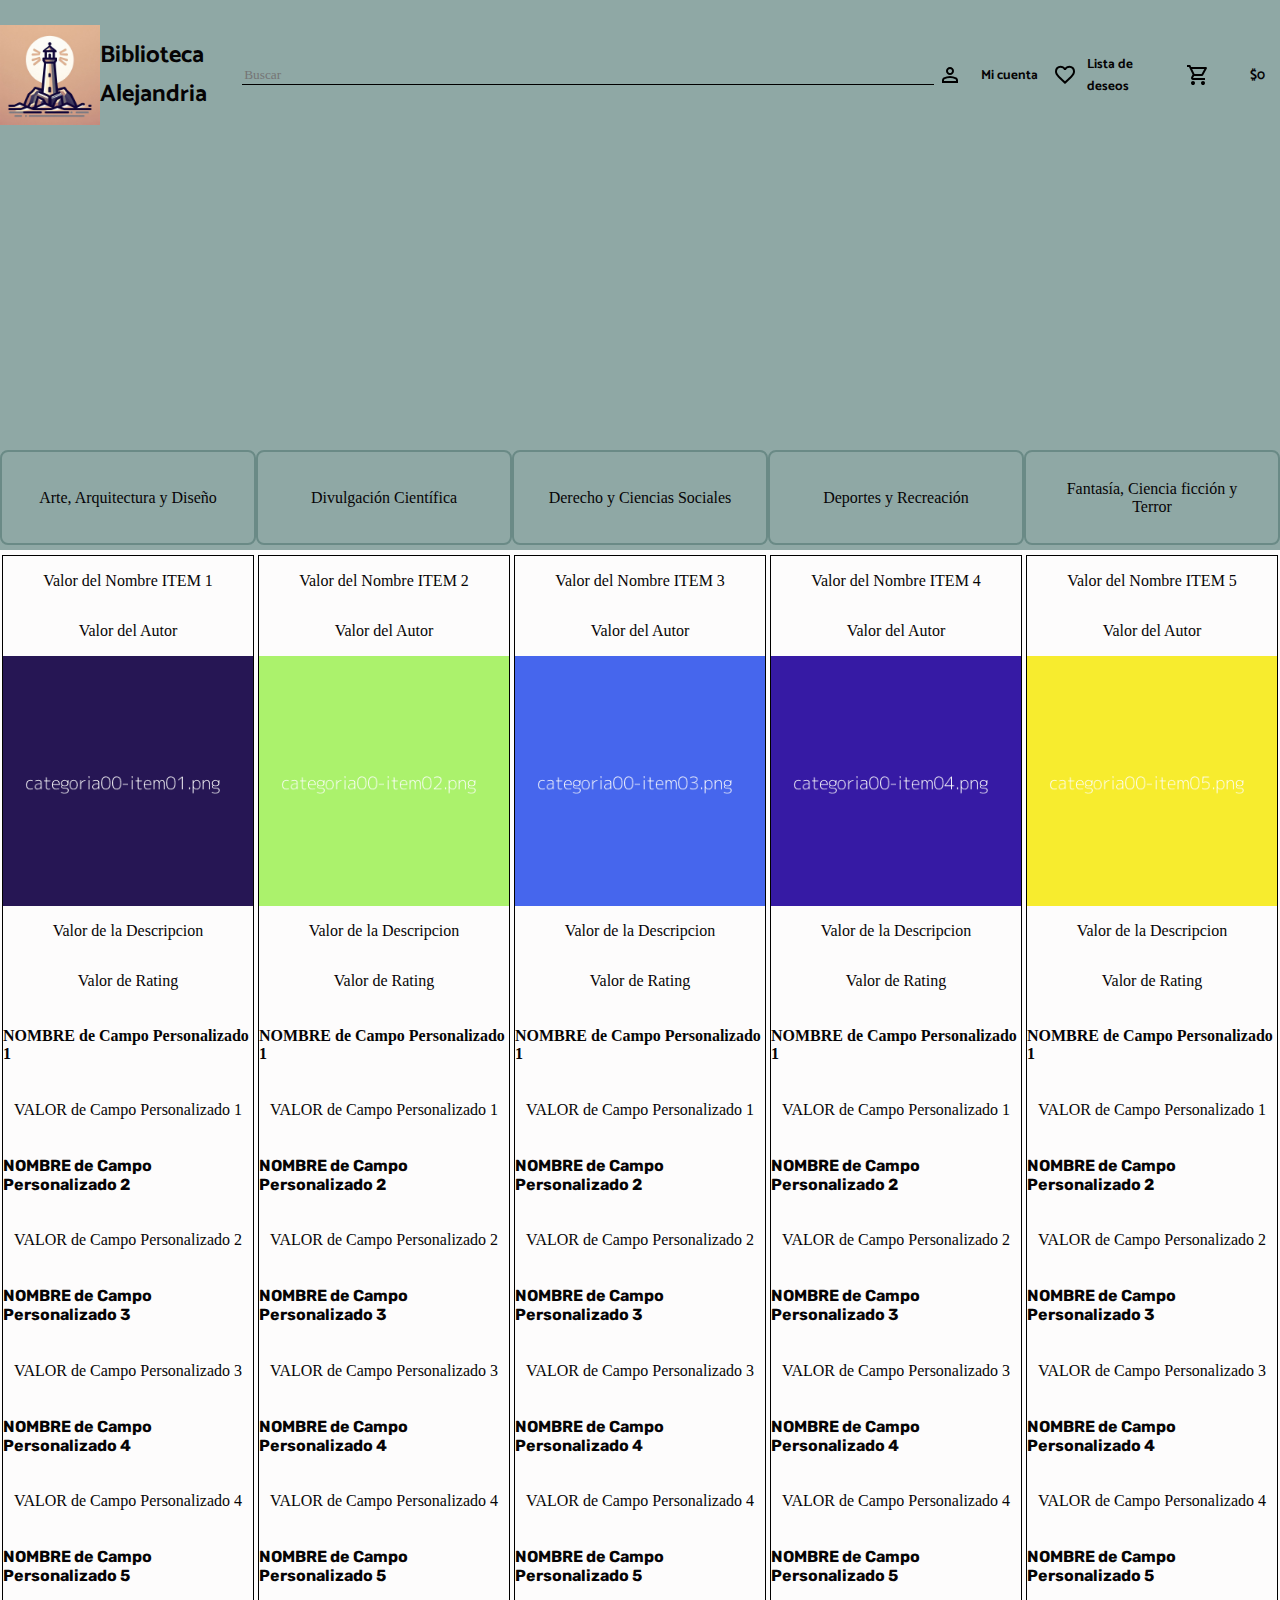
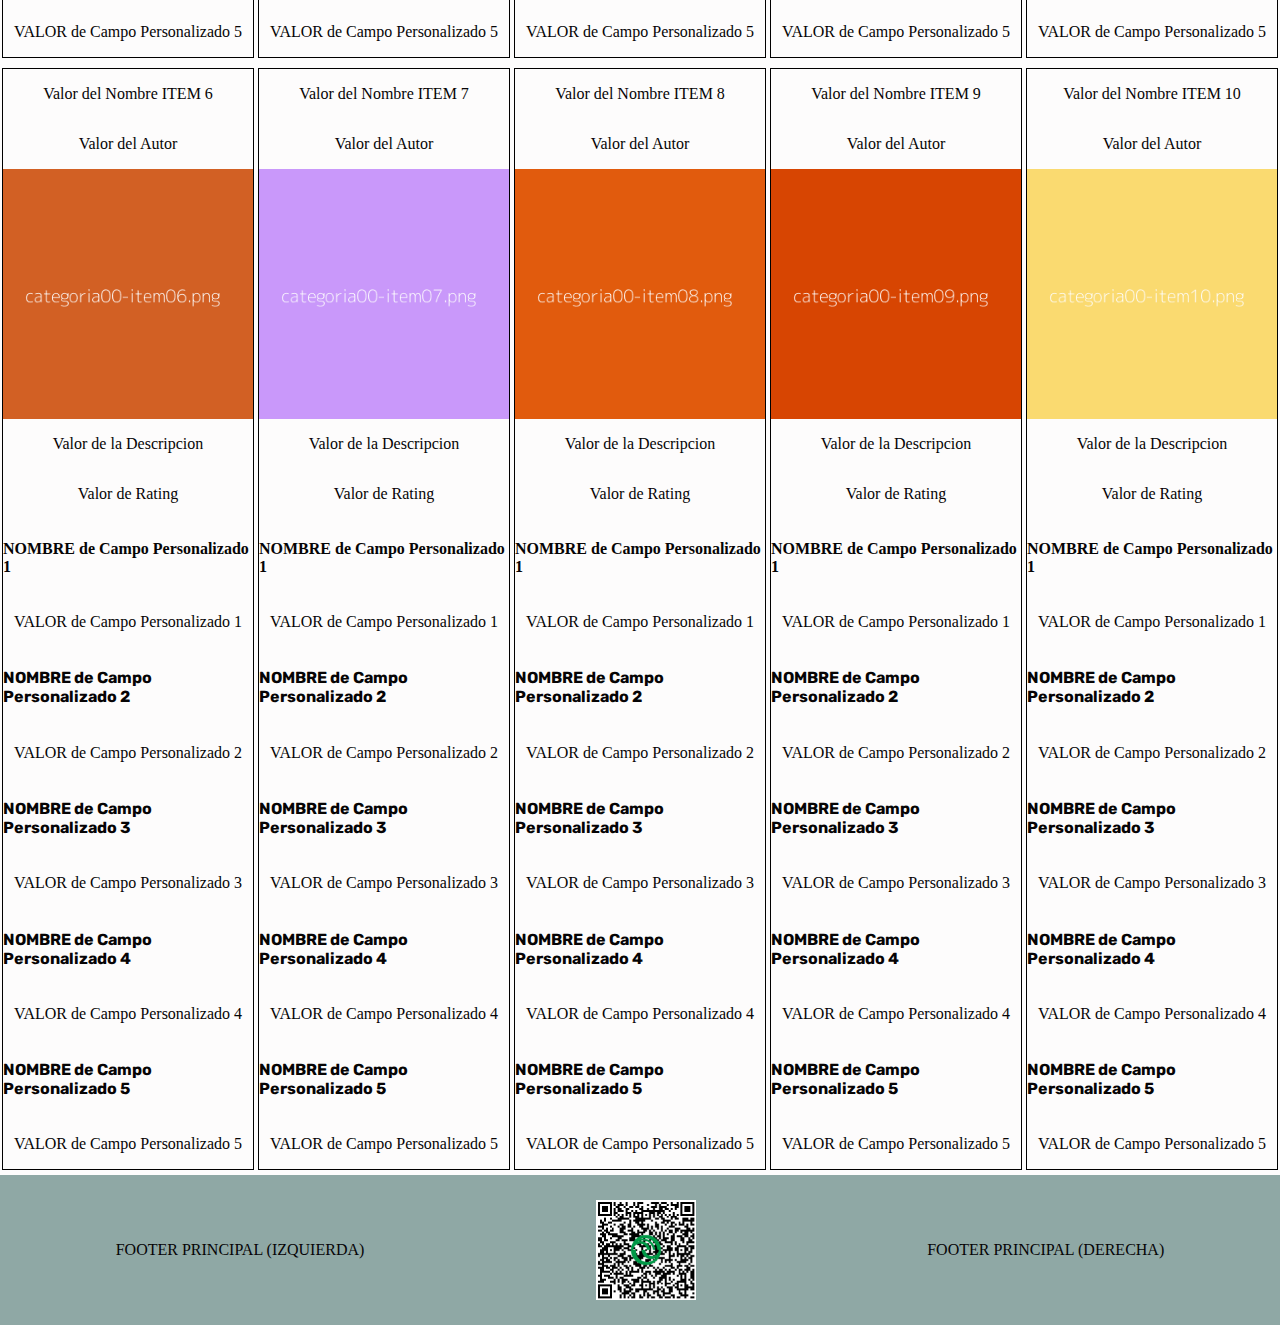
==== index.html @ 60c2e9f6 "Hacemos los cambios que piden las consignas en el index.html" ====
﻿<!DOCTYPE html>
<html lang="es">

<head>
   <meta charset="UTF-8">
   <meta name="viewport" content="width=device-width, initial-scale=1.0">

   <title>Biblioteca Alejandria</title>
   <link rel="icon" href="assets/img/logo.ico">

   <link rel="stylesheet" href="css/estilo-principal.css">
   <link rel="stylesheet" href="_core/css/temas_colores_fuentes.css">
   <link rel="stylesheet" href="css/estilo-comun.css">
</head>

<body>
   <header id="encabezado-principal">
      <div class="primera-linea">
         <section class="header-logo">
            <img src="./assets/img/imagen_logo_alejandria.jpg" alt="imgLogo" class="img-logo">
            <h2 class="h2-logo-header">Biblioteca Alejandria</h2>
         </section>
         <section class="header-buscador">
            <input type="search" name="buscar" placeholder="Buscar" class="buscador">
         </section>
         <section class="header-iconos">
            <div class="header-iconos">
               <img src="./assets/img/user.svg" alt="">
               <h5>Mi cuenta</h5>
            </div>
            <div class="header-iconos">
               <img src="./assets/img/fav.svg" alt="">
               <h5>Lista de deseos</h5>
            </div>
            <div class="header-iconos">
             <img src="./assets/img/carrito.svg" alt="">
               <h5>$0</h5>
            </div>
         </section>
      </div>

      <div class="div-carrusel">
      </div>

   </header>

   <main>
      <nav id="navegacion-categoria">
         <a href="#" id="tab-categoria-1" class="tab-categoria">Arte, Arquitectura y Diseño</a>
         <a href="#" id="tab-categoria-2" class="tab-categoria">Divulgación Científica</a>
         <a href="#" id="tab-categoria-3" class="tab-categoria">Derecho y Ciencias Sociales</a>
         <a href="#" id="tab-categoria-4" class="tab-categoria">Deportes y Recreación</a>
         <a href="#" id="tab-categoria-5" class="tab-categoria">Fantasía, Ciencia ficción y Terror</a>
      </nav>

      <section id="seccion-filtros">
      </section>

      <section id="seccion-categoria">
         <!-- <article style="display:none;" id="categoria00-item01" class="articulo-categoria"> -->
         <article id="categoria00-item01" class="articulo-categoria item01">
            <header class="header-articulo">
               <p class="item-valor-nombre">Valor del Nombre ITEM 1</p>
               <p class="item-valor-autor">Valor del Autor</p>
               <img class="item-valor-portada" src='assets/img/categoria00-item01.png' alt='Imagen de Portada'>
               <!-- <p class="item-valor-portada">Imagen de Portada</p> -->
               <p class="item-valor-descripcion">Valor de la Descripcion</p>
               <p class="item-valor-rating">Valor de Rating</p>
            </header>
            <div class="detalle-articulo">
               <h4 class="item-campo-personalizado_1">NOMBRE de Campo Personalizado 1</h4>
               <p class="item-valor-personalizado_1">VALOR de Campo Personalizado 1</p>
               <h4 class="item-campo-personalizado_2">NOMBRE de Campo Personalizado 2</h4>
               <p class="item-valor-personalizado_2">VALOR de Campo Personalizado 2</p>
               <h4 class="item-campo-personalizado_3">NOMBRE de Campo Personalizado 3</h4>
               <p class="item-valor-personalizado_3">VALOR de Campo Personalizado 3</p>
               <h4 class="item-campo-personalizado_4">NOMBRE de Campo Personalizado 4</h4>
               <p class="item-valor-personalizado_4">VALOR de Campo Personalizado 4</p>
               <h4 class="item-campo-personalizado_5">NOMBRE de Campo Personalizado 5</h4>
               <p class="item-valor-personalizado_5">VALOR de Campo Personalizado 5</p>
            </div>
         </article>

         <article id="categoria00-item02" class="articulo-categoria item02">
            <header class="header-articulo">
               <p class="item-valor-nombre">Valor del Nombre ITEM 2</p>
               <p class="item-valor-autor">Valor del Autor</p>
               <img class="item-valor-portada" src='assets/img/categoria00-item02.png' alt='Imagen de Portada'>
               <p class="item-valor-descripcion">Valor de la Descripcion</p>
               <p class="item-valor-rating">Valor de Rating</p>
            </header>
            <div class="detalle-articulo">
               <h4 class="item-campo-personalizado_1">NOMBRE de Campo Personalizado 1</h4>
               <p class="item-valor-personalizado_1">VALOR de Campo Personalizado 1</p>
               <h4 class="item-campo-personalizado_2">NOMBRE de Campo Personalizado 2</h4>
               <p class="item-valor-personalizado_2">VALOR de Campo Personalizado 2</p>
               <h4 class="item-campo-personalizado_3">NOMBRE de Campo Personalizado 3</h4>
               <p class="item-valor-personalizado_3">VALOR de Campo Personalizado 3</p>
               <h4 class="item-campo-personalizado_4">NOMBRE de Campo Personalizado 4</h4>
               <p class="item-valor-personalizado_4">VALOR de Campo Personalizado 4</p>
               <h4 class="item-campo-personalizado_5">NOMBRE de Campo Personalizado 5</h4>
               <p class="item-valor-personalizado_5">VALOR de Campo Personalizado 5</p>
            </div>
         </article>

         <article id="categoria00-item03" class="articulo-categoria item03">
            <header class="header-articulo">
               <p class="item-valor-nombre">Valor del Nombre ITEM 3</p>
               <p class="item-valor-autor">Valor del Autor</p>
               <img class="item-valor-portada" src='assets/img/categoria00-item03.png' alt='Imagen de Portada'>
               <p class="item-valor-descripcion">Valor de la Descripcion</p>
               <p class="item-valor-rating">Valor de Rating</p>
            </header>
            <div class="detalle-articulo">
               <h4 class="item-campo-personalizado_1">NOMBRE de Campo Personalizado 1</h4>
               <p class="item-valor-personalizado_1">VALOR de Campo Personalizado 1</p>
               <h4 class="item-campo-personalizado_2">NOMBRE de Campo Personalizado 2</h4>
               <p class="item-valor-personalizado_2">VALOR de Campo Personalizado 2</p>
               <h4 class="item-campo-personalizado_3">NOMBRE de Campo Personalizado 3</h4>
               <p class="item-valor-personalizado_3">VALOR de Campo Personalizado 3</p>
               <h4 class="item-campo-personalizado_4">NOMBRE de Campo Personalizado 4</h4>
               <p class="item-valor-personalizado_4">VALOR de Campo Personalizado 4</p>
               <h4 class="item-campo-personalizado_5">NOMBRE de Campo Personalizado 5</h4>
               <p class="item-valor-personalizado_5">VALOR de Campo Personalizado 5</p>
            </div>
         </article>

         <article id="categoria00-item04" class="articulo-categoria item04">
            <header class="header-articulo">
               <p class="item-valor-nombre">Valor del Nombre ITEM 4</p>
               <p class="item-valor-autor">Valor del Autor</p>
               <img class="item-valor-portada" src='assets/img/categoria00-item04.png' alt='Imagen de Portada'>
               <p class="item-valor-descripcion">Valor de la Descripcion</p>
               <p class="item-valor-rating">Valor de Rating</p>
            </header>
            <div class="detalle-articulo">
               <h4 class="item-campo-personalizado_1">NOMBRE de Campo Personalizado 1</h4>
               <p class="item-valor-personalizado_1">VALOR de Campo Personalizado 1</p>
               <h4 class="item-campo-personalizado_2">NOMBRE de Campo Personalizado 2</h4>
               <p class="item-valor-personalizado_2">VALOR de Campo Personalizado 2</p>
               <h4 class="item-campo-personalizado_3">NOMBRE de Campo Personalizado 3</h4>
               <p class="item-valor-personalizado_3">VALOR de Campo Personalizado 3</p>
               <h4 class="item-campo-personalizado_4">NOMBRE de Campo Personalizado 4</h4>
               <p class="item-valor-personalizado_4">VALOR de Campo Personalizado 4</p>
               <h4 class="item-campo-personalizado_5">NOMBRE de Campo Personalizado 5</h4>
               <p class="item-valor-personalizado_5">VALOR de Campo Personalizado 5</p>
            </div>
         </article>

         <article id="categoria00-item05" class="articulo-categoria item05">
            <header class="header-articulo">
               <p class="item-valor-nombre">Valor del Nombre ITEM 5</p>
               <p class="item-valor-autor">Valor del Autor</p>
               <img class="item-valor-portada" src='assets/img/categoria00-item05.png' alt='Imagen de Portada'>
               <p class="item-valor-descripcion">Valor de la Descripcion</p>
               <p class="item-valor-rating">Valor de Rating</p>
            </header>
            <div class="detalle-articulo">
               <h4 class="item-campo-personalizado_1">NOMBRE de Campo Personalizado 1</h4>
               <p class="item-valor-personalizado_1">VALOR de Campo Personalizado 1</p>
               <h4 class="item-campo-personalizado_2">NOMBRE de Campo Personalizado 2</h4>
               <p class="item-valor-personalizado_2">VALOR de Campo Personalizado 2</p>
               <h4 class="item-campo-personalizado_3">NOMBRE de Campo Personalizado 3</h4>
               <p class="item-valor-personalizado_3">VALOR de Campo Personalizado 3</p>
               <h4 class="item-campo-personalizado_4">NOMBRE de Campo Personalizado 4</h4>
               <p class="item-valor-personalizado_4">VALOR de Campo Personalizado 4</p>
               <h4 class="item-campo-personalizado_5">NOMBRE de Campo Personalizado 5</h4>
               <p class="item-valor-personalizado_5">VALOR de Campo Personalizado 5</p>
            </div>
         </article>

         <article id="categoria00-item06" class="articulo-categoria item06">
            <header class="header-articulo">
               <p class="item-valor-nombre">Valor del Nombre ITEM 6</p>
               <p class="item-valor-autor">Valor del Autor</p>
               <img class="item-valor-portada" src='assets/img/categoria00-item06.png' alt='Imagen de Portada'>
               <p class="item-valor-descripcion">Valor de la Descripcion</p>
               <p class="item-valor-rating">Valor de Rating</p>
            </header>
            <div class="detalle-articulo">
               <h4 class="item-campo-personalizado_1">NOMBRE de Campo Personalizado 1</h4>
               <p class="item-valor-personalizado_1">VALOR de Campo Personalizado 1</p>
               <h4 class="item-campo-personalizado_2">NOMBRE de Campo Personalizado 2</h4>
               <p class="item-valor-personalizado_2">VALOR de Campo Personalizado 2</p>
               <h4 class="item-campo-personalizado_3">NOMBRE de Campo Personalizado 3</h4>
               <p class="item-valor-personalizado_3">VALOR de Campo Personalizado 3</p>
               <h4 class="item-campo-personalizado_4">NOMBRE de Campo Personalizado 4</h4>
               <p class="item-valor-personalizado_4">VALOR de Campo Personalizado 4</p>
               <h4 class="item-campo-personalizado_5">NOMBRE de Campo Personalizado 5</h4>
               <p class="item-valor-personalizado_5">VALOR de Campo Personalizado 5</p>
            </div>
         </article>

         <article id="categoria00-item07" class="articulo-categoria item07">
            <header class="header-articulo">
               <p class="item-valor-nombre">Valor del Nombre ITEM 7</p>
               <p class="item-valor-autor">Valor del Autor</p>
               <img class="item-valor-portada" src='assets/img/categoria00-item07.png' alt='Imagen de Portada'>
               <p class="item-valor-descripcion">Valor de la Descripcion</p>
               <p class="item-valor-rating">Valor de Rating</p>
            </header>
            <div class="detalle-articulo">
               <h4 class="item-campo-personalizado_1">NOMBRE de Campo Personalizado 1</h4>
               <p class="item-valor-personalizado_1">VALOR de Campo Personalizado 1</p>
               <h4 class="item-campo-personalizado_2">NOMBRE de Campo Personalizado 2</h4>
               <p class="item-valor-personalizado_2">VALOR de Campo Personalizado 2</p>
               <h4 class="item-campo-personalizado_3">NOMBRE de Campo Personalizado 3</h4>
               <p class="item-valor-personalizado_3">VALOR de Campo Personalizado 3</p>
               <h4 class="item-campo-personalizado_4">NOMBRE de Campo Personalizado 4</h4>
               <p class="item-valor-personalizado_4">VALOR de Campo Personalizado 4</p>
               <h4 class="item-campo-personalizado_5">NOMBRE de Campo Personalizado 5</h4>
               <p class="item-valor-personalizado_5">VALOR de Campo Personalizado 5</p>
            </div>
         </article>

         <article id="categoria00-item08" class="articulo-categoria item08">
            <header class="header-articulo">
               <p class="item-valor-nombre">Valor del Nombre ITEM 8</p>
               <p class="item-valor-autor">Valor del Autor</p>
               <img class="item-valor-portada" src='assets/img/categoria00-item08.png' alt='Imagen de Portada'>
               <p class="item-valor-descripcion">Valor de la Descripcion</p>
               <p class="item-valor-rating">Valor de Rating</p>
            </header>
            <div class="detalle-articulo">
               <h4 class="item-campo-personalizado_1">NOMBRE de Campo Personalizado 1</h4>
               <p class="item-valor-personalizado_1">VALOR de Campo Personalizado 1</p>
               <h4 class="item-campo-personalizado_2">NOMBRE de Campo Personalizado 2</h4>
               <p class="item-valor-personalizado_2">VALOR de Campo Personalizado 2</p>
               <h4 class="item-campo-personalizado_3">NOMBRE de Campo Personalizado 3</h4>
               <p class="item-valor-personalizado_3">VALOR de Campo Personalizado 3</p>
               <h4 class="item-campo-personalizado_4">NOMBRE de Campo Personalizado 4</h4>
               <p class="item-valor-personalizado_4">VALOR de Campo Personalizado 4</p>
               <h4 class="item-campo-personalizado_5">NOMBRE de Campo Personalizado 5</h4>
               <p class="item-valor-personalizado_5">VALOR de Campo Personalizado 5</p>
            </div>
         </article>

         <article id="categoria00-item09" class="articulo-categoria item09">
            <header class="header-articulo">
               <p class="item-valor-nombre">Valor del Nombre ITEM 9</p>
               <p class="item-valor-autor">Valor del Autor</p>
               <img class="item-valor-portada" src='assets/img/categoria00-item09.png' alt='Imagen de Portada'>
               <p class="item-valor-descripcion">Valor de la Descripcion</p>
               <p class="item-valor-rating">Valor de Rating</p>
            </header>
            <div class="detalle-articulo">
               <h4 class="item-campo-personalizado_1">NOMBRE de Campo Personalizado 1</h4>
               <p class="item-valor-personalizado_1">VALOR de Campo Personalizado 1</p>
               <h4 class="item-campo-personalizado_2">NOMBRE de Campo Personalizado 2</h4>
               <p class="item-valor-personalizado_2">VALOR de Campo Personalizado 2</p>
               <h4 class="item-campo-personalizado_3">NOMBRE de Campo Personalizado 3</h4>
               <p class="item-valor-personalizado_3">VALOR de Campo Personalizado 3</p>
               <h4 class="item-campo-personalizado_4">NOMBRE de Campo Personalizado 4</h4>
               <p class="item-valor-personalizado_4">VALOR de Campo Personalizado 4</p>
               <h4 class="item-campo-personalizado_5">NOMBRE de Campo Personalizado 5</h4>
               <p class="item-valor-personalizado_5">VALOR de Campo Personalizado 5</p>
            </div>
         </article>

         <article id="categoria00-item10" class="articulo-categoria item10">
            <header class="header-articulo">
               <p class="item-valor-nombre">Valor del Nombre ITEM 10</p>
               <p class="item-valor-autor">Valor del Autor</p>
               <img class="item-valor-portada" src='assets/img/categoria00-item10.png' alt='Imagen de Portada'>
               <p class="item-valor-descripcion">Valor de la Descripcion</p>
               <p class="item-valor-rating">Valor de Rating</p>
            </header>
            <div class="detalle-articulo">
               <h4 class="item-campo-personalizado_1">NOMBRE de Campo Personalizado 1</h4>
               <p class="item-valor-personalizado_1">VALOR de Campo Personalizado 1</p>
               <h4 class="item-campo-personalizado_2">NOMBRE de Campo Personalizado 2</h4>
               <p class="item-valor-personalizado_2">VALOR de Campo Personalizado 2</p>
               <h4 class="item-campo-personalizado_3">NOMBRE de Campo Personalizado 3</h4>
               <p class="item-valor-personalizado_3">VALOR de Campo Personalizado 3</p>
               <h4 class="item-campo-personalizado_4">NOMBRE de Campo Personalizado 4</h4>
               <p class="item-valor-personalizado_4">VALOR de Campo Personalizado 4</p>
               <h4 class="item-campo-personalizado_5">NOMBRE de Campo Personalizado 5</h4>
               <p class="item-valor-personalizado_5">VALOR de Campo Personalizado 5</p>
            </div>
         </article>
      </section>
   </main>

   <footer id="footer-principal">
      <div id="footer-principal-izquierda">FOOTER PRINCIPAL (IZQUIERDA)</div>
      <div id="footer-principal-centro"><img id="qr-code" src="assets/img/qr.png" /></div>
      <div id="footer-principal-derecha">FOOTER PRINCIPAL (DERECHA)</section>
   </footer>

   <!-- NO MODIFICAR: realiza la carga de datos -->
   <script type="module" src="_core/js/cargar_datos.js"></script>
</body>

</html>
---- css/estilo-principal.css ----
﻿@import url("_core/css/temas_colores_fuentes.css");

@font-face {
   /* Fuente para titulos y contenido de importancia dentro de la web */
   font-family: 'catamaran';
   src: url('https://fonts.googleapis.com/css2?family=Catamaran');
}

@font-face {
   /* Fuente para los textos */
   font-family: 'cormorantInfant';
   src: url('https://fonts.googleapis.com/css2?family=Cormorant=Infant');
}

@font-face {
   /* Fuente para los titulos principales */
   font-family: 'rubik';
   src: url('https://fonts.googleapis.com/css2?family=Rubik');
}

body {
   margin: 0px;
}

#seccion-categoria {
   min-height: 720px;
   background-color: var(--light-color-fondo);
   /*background-color: var(--dark-color-fondo);*/
   color: var(--light-color-texto);
   /*color: var(--dark-color-texto);*/
   font-family: 'cormorantInfant';
   width: 100%;
   display: flex;
   flex-direction: row;
   align-content: center;
   justify-content: space-around;
   flex-wrap: wrap;
}

/* Estilos del contenedor de cada libro */

.articulo-categoria {
   flex-basis: calc(19%);
   border: solid 1px black;
   margin-top: 5px;
   margin-bottom: 5px;
}

.header-articulo {
   display: flex;
   flex-direction: column;
   align-items: center;
   text-align: center;
}

.detalle-articulo {
   display: flex;
   flex-direction: column;
   align-items: center;
}

.item-valor-nombre {
   font-family: "catamaran";
}

.item-valor-autor {
   font-family: "rubik";
}

.item-valor-portada {
   font-family: "rubik";
}

.item-valor-descripcion {
   font-family: "cormorantInfant";
}

.item-valor-rating {
   font-family: "cormorantInfant";
}

.item-campo-personalizado_1 {
   font-family: "cormorantInfant";
}

.item-valor-personalizado_1 {
   font-family: "cormorantInfant";
}

.item-campo-personalizado_2 {
   font-family: "rubik";
}

.item-valor-personalizado_2 {
   font-family: "cormorantInfant";
}

.item-campo-personalizado_3 {
   font-family: "rubik";
}

.item-valor-personalizado_3 {
   font-family: "cormorantInfant";
}

.item-campo-personalizado_4 {
   font-family: "rubik";
}

.item-valor-personalizado_4 {
   font-family: "cormorantInfant";
}

.item-campo-personalizado_5 {
   font-family: "rubik";
}

.item-valor-personalizado_5 {
   font-family: "cormorantInfant";
}

/* Estilos de las imagenes de la web */

.item-valor-portada {
   width: 250px;
}

#qr-code {
   width: 100px;
   height: 100px;
}
---- _core/css/temas_colores_fuentes.css ----
﻿/* URL Paleta de colores LIGHT: https://www.coloreasily.com/?colors=060405-fdfcfc-6a8a86-f4f1f1-8fa8a5 */
/* URL Paleta de colores DARK: https://www.coloreasily.com/?colors=fcfcfd-1c1c21-c2c8cc-322e38-9ea8ae */
@import url('https://fonts.googleapis.com/css2?family=Catamaran');
@import url('https://fonts.googleapis.com/css2?family=Cormorant+Infant');
@import url('https://fonts.googleapis.com/css2?family=Rubik');

:root {
   --light-color-texto:  #060405  ;
   --light-color-fondo:  #fdfcfc  ;
   --light-color-acento-1:  #6a8a86 ;
   --light-color-acento-2:  #f4f1f1 ;
   --light-color-acento-3:  #8fa8a5 ;
   --dark-color-texto:  #fcfcfd  ;
   --dark-color-fondo:  #1c1c21 ;
   --dark-color-acento-1:  #c2c8cc ;
   --dark-color-acento-2:  #322e38 ;
   --dark-color-acento-3:  #9ea8ae ;
}

.light-theme {
   color:  #060405  ;
   background-color:  #fdfcfc  ;
}

.dark-theme {
   color:  #fcfcfd  ;
   background-color:  #1c1c21 ;
}
---- css/estilo-comun.css ----
#encabezado-principal {
    background-color: var(--light-color-acento-3);
    /*background-color: var(--dark-color-acento-2);*/

    color: var(--light-color-texto);
    /*color: var(--dark-color-texto);*/
    font-family: 'catamaran';
}

#footer-principal {
    background-color: var(--light-color-acento-3);
    /*background-color: var(--dark-color-acento-2);*/

    color: var(--light-color-texto);
    /*color: var(--dark-color-texto);*/
    font-family: 'catamaran';
    display: flex;
    justify-content: space-around;
    height: 150px;
}

#footer-principal-izquierda {
    display: flex;
    align-items: center;
    justify-content: center;
}

#footer-principal-centro {
    display: flex;
    align-items: center;
    justify-content: center;

}#footer-principal-derecha {
    display: flex;
    align-items: center;
    justify-content: center;
}

#navegacion-categoria {
    background-color: var(--light-color-acento-3);
    /* background-color: var(--dark-color-acento-2); */
    color: var(--light-color-texto);
    /* color: var(--dark-color-texto); */
    font-family: 'rubik';
    display: flex;
    justify-content: flex-start;
    height: 100px;
}

.tab-categoria {
    text-decoration: none;
    color: var(--light-color-texto);
    /* color: var(--dark-color-texto); */
    display: flex;
    align-items: center;
    justify-content: center;
    font-family: 'rubik';
    width: 100%;
    text-align: center;
    padding: 10px 20px;
    border: 2px solid var(--light-color-acento-1);
    border-radius: 8px;
    cursor: pointer;
    transition: all 0.3s ease;
    margin-bottom: 5px;
}

.tab-categoria:hover {
    background-color: var(--light-color-acento-1);
    border-color: var(--light-color-acento-3);
    color: var(--light-color-texto);
}

.tab-categoria:active {
    background-color: var(--light-color-acento-1);
    border-color: var(--light-color-acento-3);
}


.primera-linea {
    display: flex;
    justify-content: space-around;
    height: 150px;
}

.header-logo {
    width: 35%;
    display: flex;
    justify-content: space-around;
    align-items: center;
}

.img-logo {
    height: 100px;
}

.h2-logo-header {
    display: flex;
    justify-content: space-around;
    align-items: center;
}

.header-buscador {
    width: 100%;
    display: flex;
    justify-content: space-around;
    align-items: center;
}

.buscador {
    background-color: var(--light-color-acento-3);
    /*background-color: var(--dark-color-acento-2);*/
    color: var(--light-color-texto);
    /*color: var(--dark-color-texto);*/
    font-family: 'catamaran';
    border: none;
    border-bottom: solid 1px black;
    width: 100%;
}

.buscador:focus {
    outline: none;
}

.header-iconos {
    width: 50%;
    display: flex;
    justify-content: space-around;
    align-items: center;
    gap: 10px;
}

.div-carrusel {
    display: flex;
    justify-content: center;
    align-items: center;
    height: 300px;
}
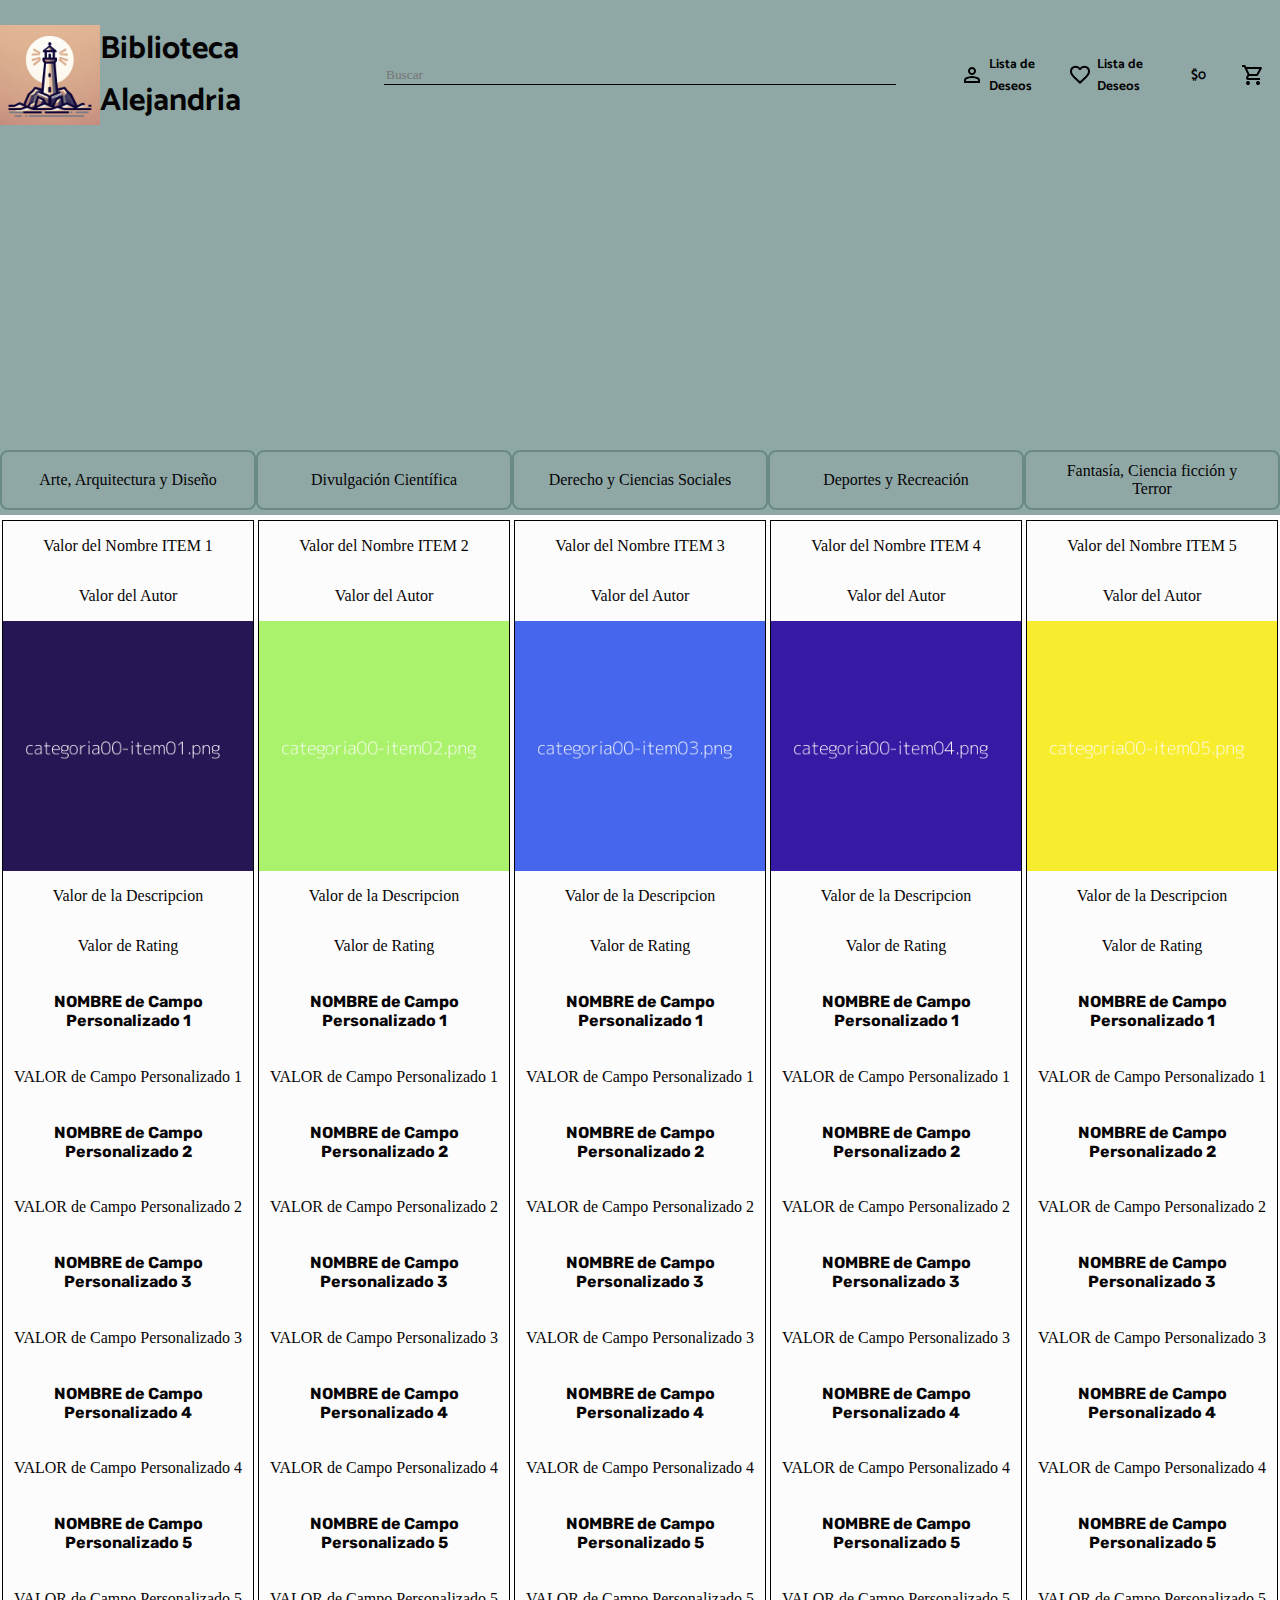
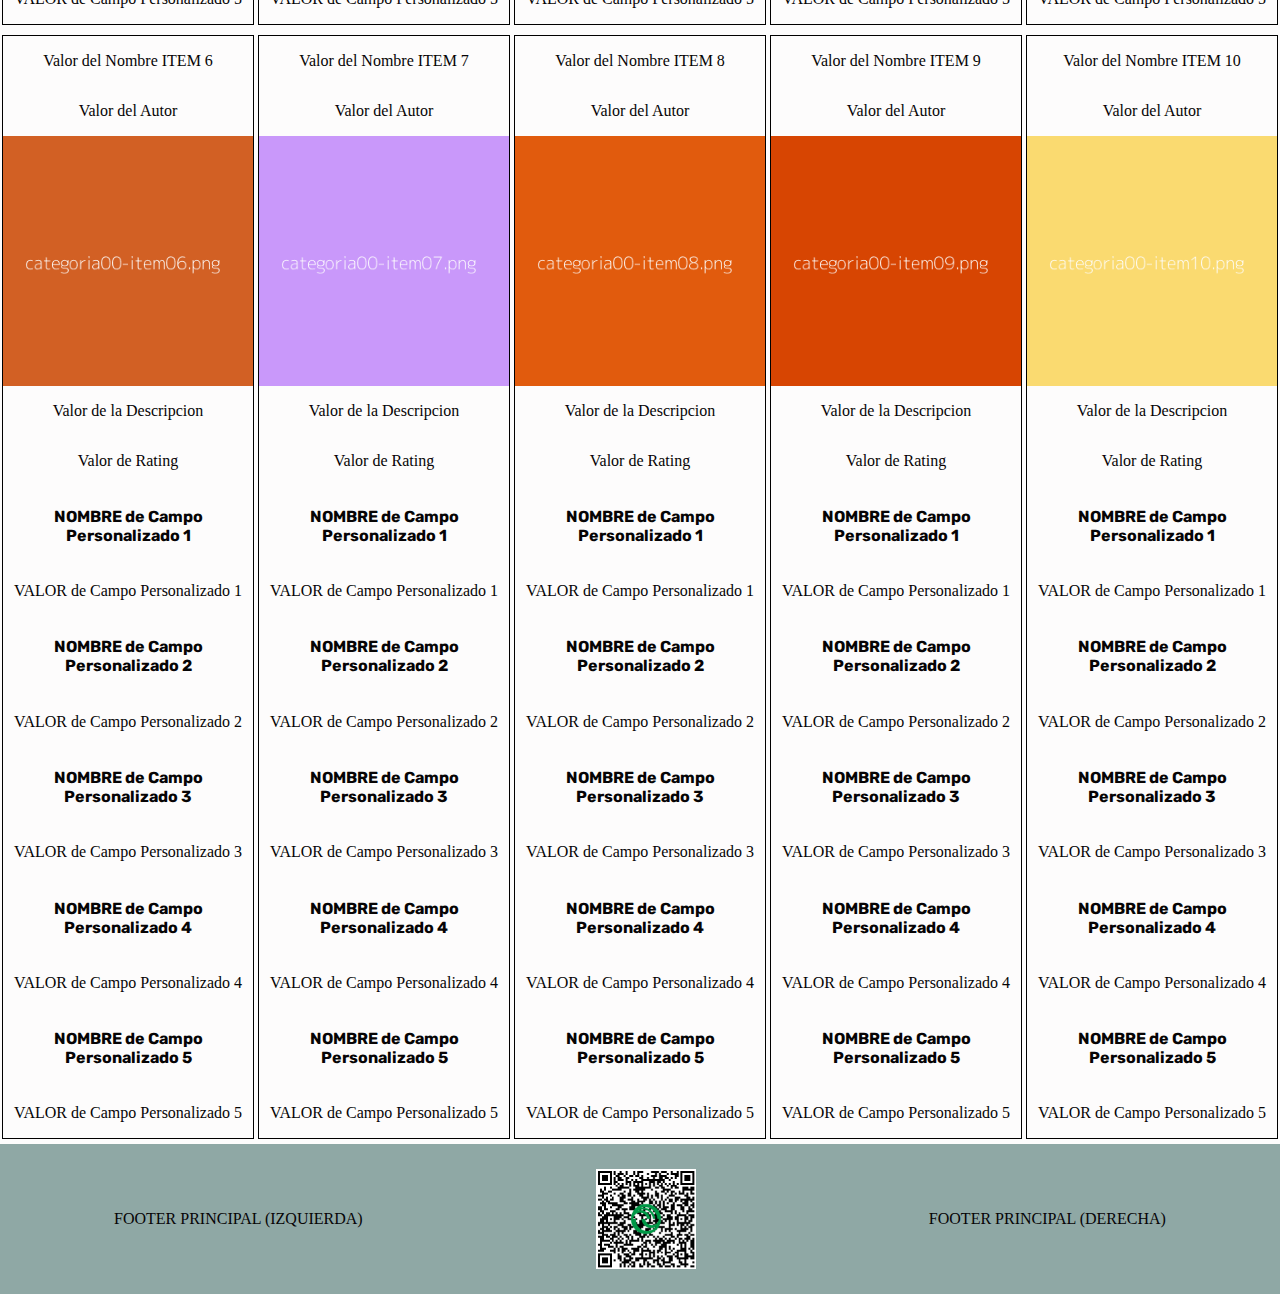
==== commit 798f41af: "Merge pull request #1 from Carla-Stramandinoli/RamaDeNico" ====
--- a/index.html
+++ b/index.html
@@ -6,7 +6,7 @@
    <meta name="viewport" content="width=device-width, initial-scale=1.0">
 
    <title>Biblioteca Alejandria</title>
-   <link rel="icon" href="assets/img/logo.ico">
+   <link rel = "icon"  href="assets/img/logo.ico" >
 
    <link rel="stylesheet" href="css/estilo-principal.css">
    <link rel="stylesheet" href="_core/css/temas_colores_fuentes.css">
@@ -15,37 +15,39 @@
 
 <body>
    <header id="encabezado-principal">
-      <div class="primera-linea">
-         <section class="header-logo">
-            <img src="./assets/img/imagen_logo_alejandria.jpg" alt="imgLogo" class="img-logo">
-            <h2 class="h2-logo-header">Biblioteca Alejandria</h2>
+
+      <div class="primer-linea">
+         <section class="logo-header">
+            <img src="./assets/img/imagen_logo_alejandria.jpg" alt="Alejandria" class="imagen-logo">
+            <h1 id="titulo-header">Biblioteca Alejandria</h1>
          </section>
-         <section class="header-buscador">
-            <input type="search" name="buscar" placeholder="Buscar" class="buscador">
+         <section class="buscador-header">
+            <input type="search" name="busqueda" placeholder="Buscar" class="buscador">
          </section>
-         <section class="header-iconos">
-            <div class="header-iconos">
+         <section class="iconos-header">
+            <div class="iconos-header">
                <img src="./assets/img/user.svg" alt="">
-               <h5>Mi cuenta</h5>
-            </div>
-            <div class="header-iconos">
+               <h5>Lista de Deseos</h5>
+            </div>
+            <div class="iconos-header">
                <img src="./assets/img/fav.svg" alt="">
-               <h5>Lista de deseos</h5>
-            </div>
-            <div class="header-iconos">
-             <img src="./assets/img/carrito.svg" alt="">
+               <h5>Lista de Deseos</h5>
+            </div>
+            <div class="iconos-header">
                <h5>$0</h5>
+               <img src="./assets/img/carrito.svg" alt="">
             </div>
          </section>
       </div>
-
-      <div class="div-carrusel">
+      
+      <div class="carrusel">
+         
       </div>
 
    </header>
 
    <main>
-      <nav id="navegacion-categoria">
+      <nav id="barra-navegacion">
          <a href="#" id="tab-categoria-1" class="tab-categoria">Arte, Arquitectura y Diseño</a>
          <a href="#" id="tab-categoria-2" class="tab-categoria">Divulgación Científica</a>
          <a href="#" id="tab-categoria-3" class="tab-categoria">Derecho y Ciencias Sociales</a>
@@ -54,6 +56,7 @@
       </nav>
 
       <section id="seccion-filtros">
+         
       </section>
 
       <section id="seccion-categoria">
--- a/css/estilo-principal.css
+++ b/css/estilo-principal.css
@@ -1,19 +1,16 @@
 ﻿@import url("_core/css/temas_colores_fuentes.css");
 
-@font-face {
-   /* Fuente para titulos y contenido de importancia dentro de la web */
+@font-face { /* Fuente para titulos y contenido de importancia dentro de la web */ 
    font-family: 'catamaran';
    src: url('https://fonts.googleapis.com/css2?family=Catamaran');
 }
-
-@font-face {
-   /* Fuente para los textos */
+ 
+@font-face { /* Fuente para los textos */
    font-family: 'cormorantInfant';
-   src: url('https://fonts.googleapis.com/css2?family=Cormorant=Infant');
+   src: url('https://fonts.googleapis.com/css2?family=Cormorant+Infant');
 }
-
-@font-face {
-   /* Fuente para los titulos principales */
+ 
+@font-face { /* Fuente para los titulos principales */ 
    font-family: 'rubik';
    src: url('https://fonts.googleapis.com/css2?family=Rubik');
 }
@@ -31,13 +28,12 @@
    font-family: 'cormorantInfant';
    width: 100%;
    display: flex;
-   flex-direction: row;
+   flex-wrap: wrap;
    align-content: center;
    justify-content: space-around;
-   flex-wrap: wrap;
 }
 
-/* Estilos del contenedor de cada libro */
+/* Estilos del contenedor de cada libro */ 
 
 .articulo-categoria {
    flex-basis: calc(19%);
@@ -57,75 +53,72 @@
    display: flex;
    flex-direction: column;
    align-items: center;
+   text-align: center;
 }
 
 .item-valor-nombre {
-   font-family: "catamaran";
+   font-family: 'catamaran';
 }
 
 .item-valor-autor {
-   font-family: "rubik";
-}
-
-.item-valor-portada {
-   font-family: "rubik";
+   font-family: 'rubik';
 }
 
 .item-valor-descripcion {
-   font-family: "cormorantInfant";
+   font-family: 'cormorantInfant';
 }
 
 .item-valor-rating {
-   font-family: "cormorantInfant";
+   font-family: 'cormorantInfant';
 }
 
 .item-campo-personalizado_1 {
-   font-family: "cormorantInfant";
+   font-family: 'rubik';
 }
 
 .item-valor-personalizado_1 {
-   font-family: "cormorantInfant";
+   font-family: 'cormorantInfant';
 }
 
 .item-campo-personalizado_2 {
-   font-family: "rubik";
+   font-family: 'rubik';
 }
 
 .item-valor-personalizado_2 {
-   font-family: "cormorantInfant";
+   font-family: 'cormorantInfant';
 }
 
 .item-campo-personalizado_3 {
-   font-family: "rubik";
+   font-family: 'rubik';
 }
 
 .item-valor-personalizado_3 {
-   font-family: "cormorantInfant";
+   font-family: 'cormorantInfant';
 }
 
 .item-campo-personalizado_4 {
-   font-family: "rubik";
+   font-family: 'rubik';
 }
 
 .item-valor-personalizado_4 {
-   font-family: "cormorantInfant";
+   font-family: 'cormorantInfant';
 }
 
 .item-campo-personalizado_5 {
-   font-family: "rubik";
+   font-family: 'rubik';
 }
 
 .item-valor-personalizado_5 {
-   font-family: "cormorantInfant";
+   font-family: 'cormorantInfant';
 }
 
-/* Estilos de las imagenes de la web */
+/* Estilos de las imagenes de la web */ 
 
 .item-valor-portada {
    width: 250px;
 }
 
 #qr-code {
-   width: 100px;
-   height: 100px;
-}+   width:100px;
+   height:100px;
+}
--- a/css/estilo-comun.css
+++ b/css/estilo-comun.css
@@ -1,62 +1,85 @@
 #encabezado-principal {
     background-color: var(--light-color-acento-3);
     /*background-color: var(--dark-color-acento-2);*/
-
     color: var(--light-color-texto);
     /*color: var(--dark-color-texto);*/
     font-family: 'catamaran';
 }
 
-#footer-principal {
+.primer-linea {
+    display: flex;
+    justify-content: space-between;
+    height: 150px;
+}
+
+.logo-header {
+    width: 50%;
+    display: flex;
+    justify-content: space-around;
+    align-items: center;
+}
+
+.imagen-logo {
+    height: 100px;
+}
+
+.buscador-header {
+    width: 100%;
+    display: flex;
+    justify-content: space-around;
+    align-items: center;
+}
+
+.buscador {
     background-color: var(--light-color-acento-3);
     /*background-color: var(--dark-color-acento-2);*/
-
     color: var(--light-color-texto);
     /*color: var(--dark-color-texto);*/
     font-family: 'catamaran';
+    border: none;
+    border-bottom: solid 1px black;
+    width: 80%;
+}
+
+.buscador:focus {
+    outline: none; 
+}
+
+.iconos-header {
+    width: 50%;
     display: flex;
     justify-content: space-around;
-    height: 150px;
+    align-items: center;
+    gap: 5px;
 }
 
-#footer-principal-izquierda {
+.carrusel {
+    display: flex;
+    justify-content: center;
+    align-items: center;
+    height: 300px;
+}
+
+#barra-navegacion {
+    background-color: var(--light-color-acento-3);
+    /*background-color: var(--dark-color-acento-2);*/
+    color: var(--light-color-texto);
+    /*color: var(--dark-color-texto);*/
+    font-family: 'rubik';
+    display: flex;
+    justify-content: flex-start;
+}
+
+.tab-categoria{
+    text-decoration: none;
+    color: var(--light-color-texto);
+    /*color: var(--dark-color-texto);*/
+    font-family: 'rubik';
     display: flex;
     align-items: center;
     justify-content: center;
-}
-
-#footer-principal-centro {
-    display: flex;
-    align-items: center;
-    justify-content: center;
-
-}#footer-principal-derecha {
-    display: flex;
-    align-items: center;
-    justify-content: center;
-}
-
-#navegacion-categoria {
-    background-color: var(--light-color-acento-3);
-    /* background-color: var(--dark-color-acento-2); */
-    color: var(--light-color-texto);
-    /* color: var(--dark-color-texto); */
-    font-family: 'rubik';
-    display: flex;
-    justify-content: flex-start;
-    height: 100px;
-}
-
-.tab-categoria {
-    text-decoration: none;
-    color: var(--light-color-texto);
-    /* color: var(--dark-color-texto); */
-    display: flex;
-    align-items: center;
-    justify-content: center;
-    font-family: 'rubik';
+    text-align: center;
     width: 100%;
-    text-align: center;
     padding: 10px 20px;
     border: 2px solid var(--light-color-acento-1);
     border-radius: 8px;
@@ -76,63 +99,35 @@
     border-color: var(--light-color-acento-3);
 }
 
-
-.primera-linea {
-    display: flex;
-    justify-content: space-around;
-    height: 150px;
-}
-
-.header-logo {
-    width: 35%;
-    display: flex;
-    justify-content: space-around;
-    align-items: center;
-}
-
-.img-logo {
-    height: 100px;
-}
-
-.h2-logo-header {
-    display: flex;
-    justify-content: space-around;
-    align-items: center;
-}
-
-.header-buscador {
-    width: 100%;
-    display: flex;
-    justify-content: space-around;
-    align-items: center;
-}
-
-.buscador {
+#footer-principal {
     background-color: var(--light-color-acento-3);
     /*background-color: var(--dark-color-acento-2);*/
     color: var(--light-color-texto);
     /*color: var(--dark-color-texto);*/
     font-family: 'catamaran';
-    border: none;
-    border-bottom: solid 1px black;
-    width: 100%;
+    display: flex;
+    justify-content:space-around;
+    height: 150px;
+    gap: 5px;
 }
 
-.buscador:focus {
-    outline: none;
+#footer-principal-izquierda {
+    display: flex;
+    align-items: center;
+    justify-content: center;
+    text-align: center;
 }
 
-.header-iconos {
-    width: 50%;
+#footer-principal-centro {
     display: flex;
-    justify-content: space-around;
     align-items: center;
-    gap: 10px;
+    justify-content: center;
+    text-align: center;
 }
 
-.div-carrusel {
+#footer-principal-derecha {
     display: flex;
+    align-items: center;
     justify-content: center;
-    align-items: center;
-    height: 300px;
-}
+    text-align: center;
+}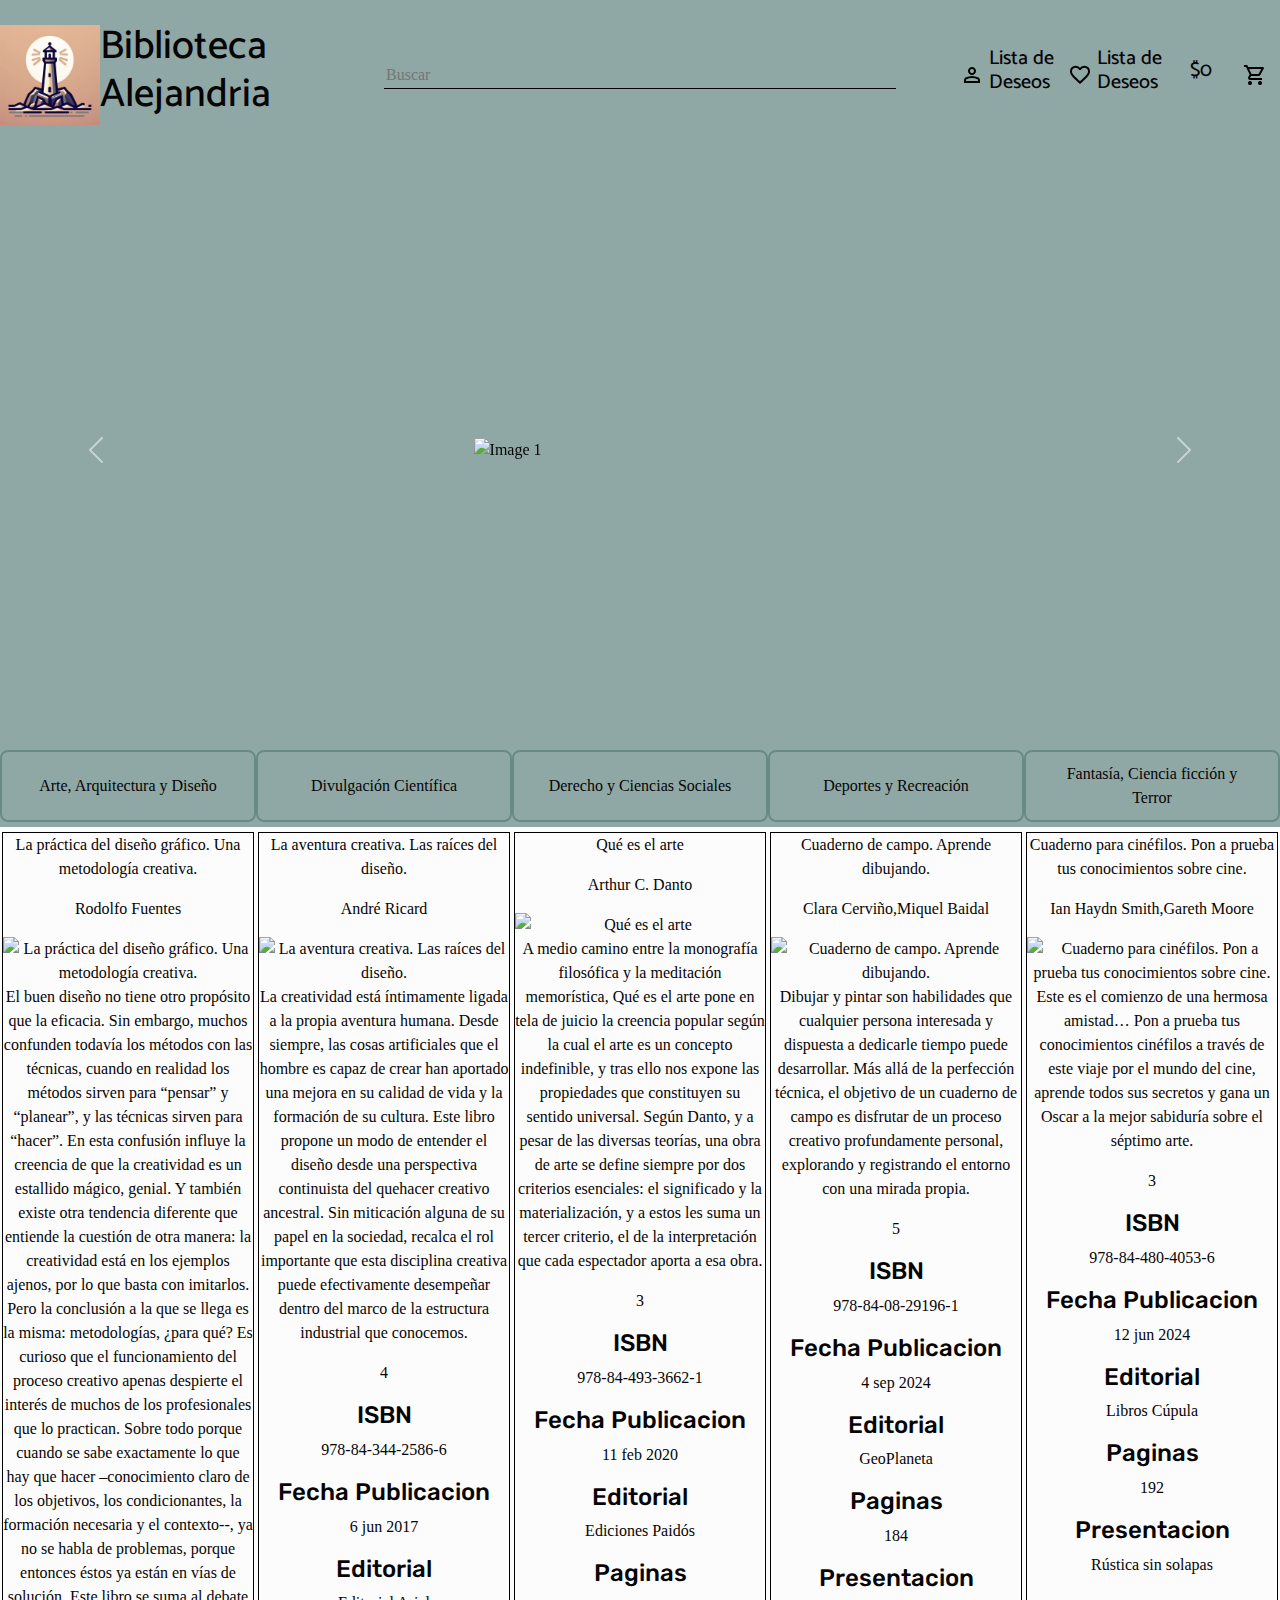
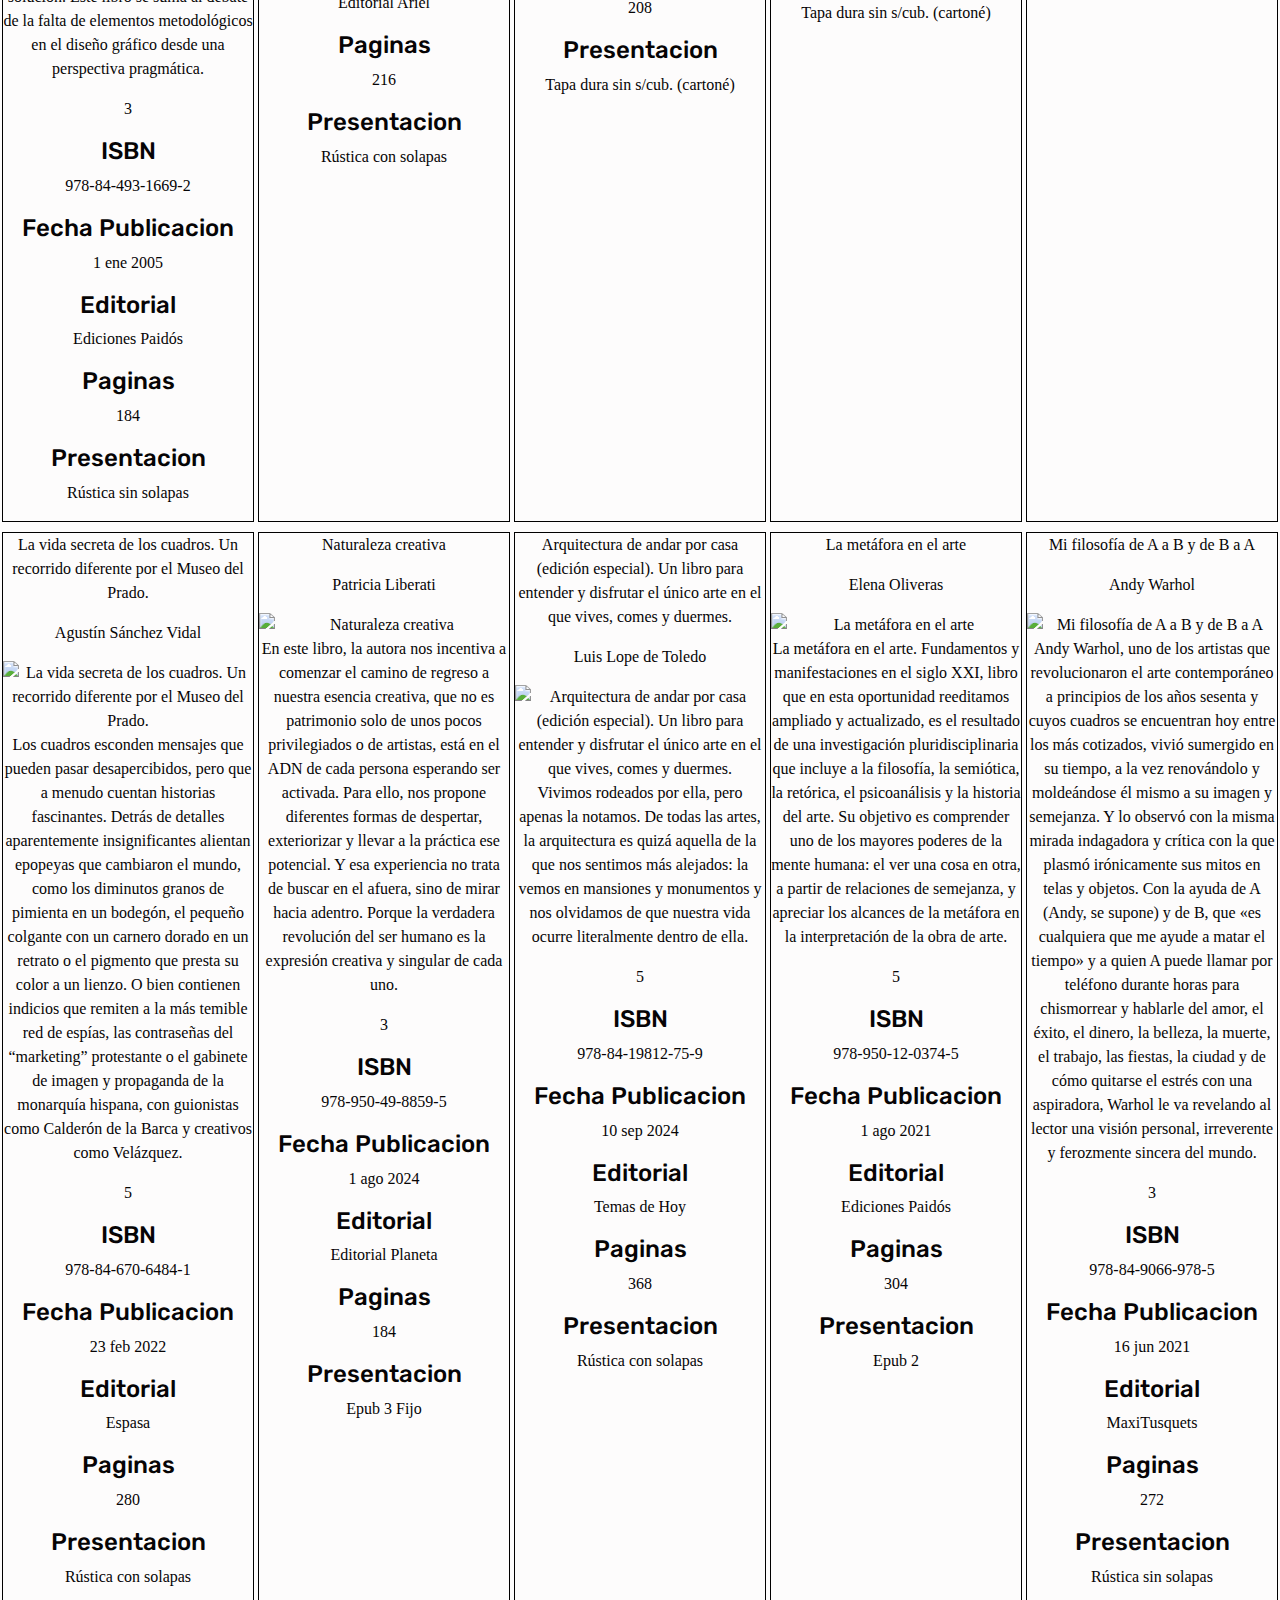
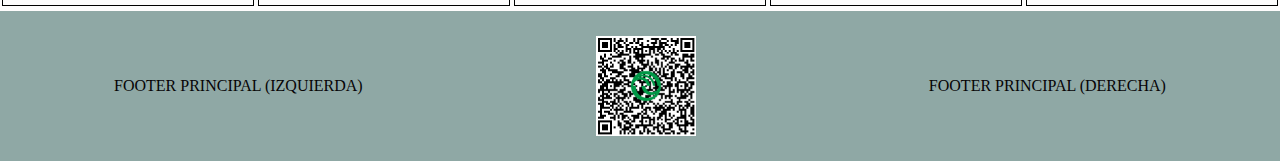
==== commit f4448ba3: "Agrego validaciones a formularios con js, y carrusel" ====
--- a/index.html
+++ b/index.html
@@ -1,13 +1,12 @@
 ﻿<!DOCTYPE html>
 <html lang="es">
-
 <head>
    <meta charset="UTF-8">
    <meta name="viewport" content="width=device-width, initial-scale=1.0">
 
    <title>Biblioteca Alejandria</title>
-   <link rel = "icon"  href="assets/img/logo.ico" >
-
+   <link rel="icon" href="assets/img/logo.ico">
+   <link rel="stylesheet" href="https://cdn.jsdelivr.net/npm/bootstrap@5.2.3/dist/css/bootstrap.min.css">
    <link rel="stylesheet" href="css/estilo-principal.css">
    <link rel="stylesheet" href="_core/css/temas_colores_fuentes.css">
    <link rel="stylesheet" href="css/estilo-comun.css">
@@ -39,10 +38,18 @@
             </div>
          </section>
       </div>
-      
-      <div class="carrusel">
-         
-      </div>
+
+      <div id="carouselExampleIndicators" class="carousel slide" data-bs-ride="carousel">
+         <div class="carousel-inner" id="carouselInner"></div>
+         <button class="carousel-control-prev" type="button" data-bs-target="#carouselExampleIndicators" data-bs-slide="prev">
+           <span class="carousel-control-prev-icon" aria-hidden="true"></span>
+           <span class="visually-hidden">Previous</span>
+         </button>
+         <button class="carousel-control-next" type="button" data-bs-target="#carouselExampleIndicators" data-bs-slide="next">
+           <span class="carousel-control-next-icon" aria-hidden="true"></span>
+           <span class="visually-hidden">Next</span>
+         </button>
+       </div>
 
    </header>
 
@@ -56,7 +63,7 @@
       </nav>
 
       <section id="seccion-filtros">
-         
+
       </section>
 
       <section id="seccion-categoria">
@@ -292,6 +299,9 @@
 
    <!-- NO MODIFICAR: realiza la carga de datos -->
    <script type="module" src="_core/js/cargar_datos.js"></script>
+
+   <script src="https://cdn.jsdelivr.net/npm/bootstrap@5.2.3/dist/js/bootstrap.bundle.min.js" integrity="sha384-kenU1KFdBIe4zVF0s0G1M5b4hcpxyD9F7jL+jjXkk+Q2h455rYXK/7HAuoJl+0I4" crossorigin="anonymous"></script>
+   <script type="module" src="../js/index.js"></script>
 </body>
 
 </html>--- a/css/estilo-principal.css
+++ b/css/estilo-principal.css
@@ -1,16 +1,19 @@
 ﻿@import url("_core/css/temas_colores_fuentes.css");
 
-@font-face { /* Fuente para titulos y contenido de importancia dentro de la web */ 
+@font-face {
+   /* Fuente para titulos y contenido de importancia dentro de la web */
    font-family: 'catamaran';
    src: url('https://fonts.googleapis.com/css2?family=Catamaran');
 }
- 
-@font-face { /* Fuente para los textos */
+
+@font-face {
+   /* Fuente para los textos */
    font-family: 'cormorantInfant';
-   src: url('https://fonts.googleapis.com/css2?family=Cormorant+Infant');
+   src: url('https://fonts.googleapis.com/css2?family=Cormorant=Infant');
 }
- 
-@font-face { /* Fuente para los titulos principales */ 
+
+@font-face {
+   /* Fuente para los titulos principales */
    font-family: 'rubik';
    src: url('https://fonts.googleapis.com/css2?family=Rubik');
 }
@@ -33,7 +36,7 @@
    justify-content: space-around;
 }
 
-/* Estilos del contenedor de cada libro */ 
+/* Estilos del contenedor de cada libro */
 
 .articulo-categoria {
    flex-basis: calc(19%);
@@ -112,13 +115,13 @@
    font-family: 'cormorantInfant';
 }
 
-/* Estilos de las imagenes de la web */ 
+/* Estilos de las imagenes de la web */
 
 .item-valor-portada {
    width: 250px;
 }
 
 #qr-code {
-   width:100px;
-   height:100px;
-}
+   width: 100px;
+   height: 100px;
+}--- a/css/estilo-comun.css
+++ b/css/estilo-comun.css
@@ -42,7 +42,7 @@
 }
 
 .buscador:focus {
-    outline: none; 
+    outline: none;
 }
 
 .iconos-header {
@@ -53,24 +53,45 @@
     gap: 5px;
 }
 
-.carrusel {
+.imgCarrusel {
+    width: 26%;
+    height: auto;
     display: flex;
     justify-content: center;
     align-items: center;
-    height: 300px;
+}
+
+.carousel-inner {
+    position: relative;
+    width: 100%;
+    overflow: hidden; /* Evita el desbordamiento */
+}
+
+.carousel-item {
+    display: none; /* Oculta todas las imágenes */
+    width: 100%; /* Ocupa el 100% del contenedor */
+    height: 600px; /* Ajusta la altura según sea necesario */
+    object-fit: cover; /* Mantiene la proporción de la imagen */
+}
+
+.carousel-item.active {
+    display: block; /* Muestra solo la imagen activa */
+    display: flex;
+    justify-content: center;
+    align-items: center;
 }
 
 #barra-navegacion {
     background-color: var(--light-color-acento-3);
     /*background-color: var(--dark-color-acento-2);*/
     color: var(--light-color-texto);
-    /*color: var(--dark-color-texto);*/
+    /* color: var(--dark-color-texto); */
     font-family: 'rubik';
     display: flex;
     justify-content: flex-start;
 }
 
-.tab-categoria{
+.tab-categoria {
     text-decoration: none;
     color: var(--light-color-texto);
     /*color: var(--dark-color-texto);*/
@@ -106,7 +127,7 @@
     /*color: var(--dark-color-texto);*/
     font-family: 'catamaran';
     display: flex;
-    justify-content:space-around;
+    justify-content: space-around;
     height: 150px;
     gap: 5px;
 }
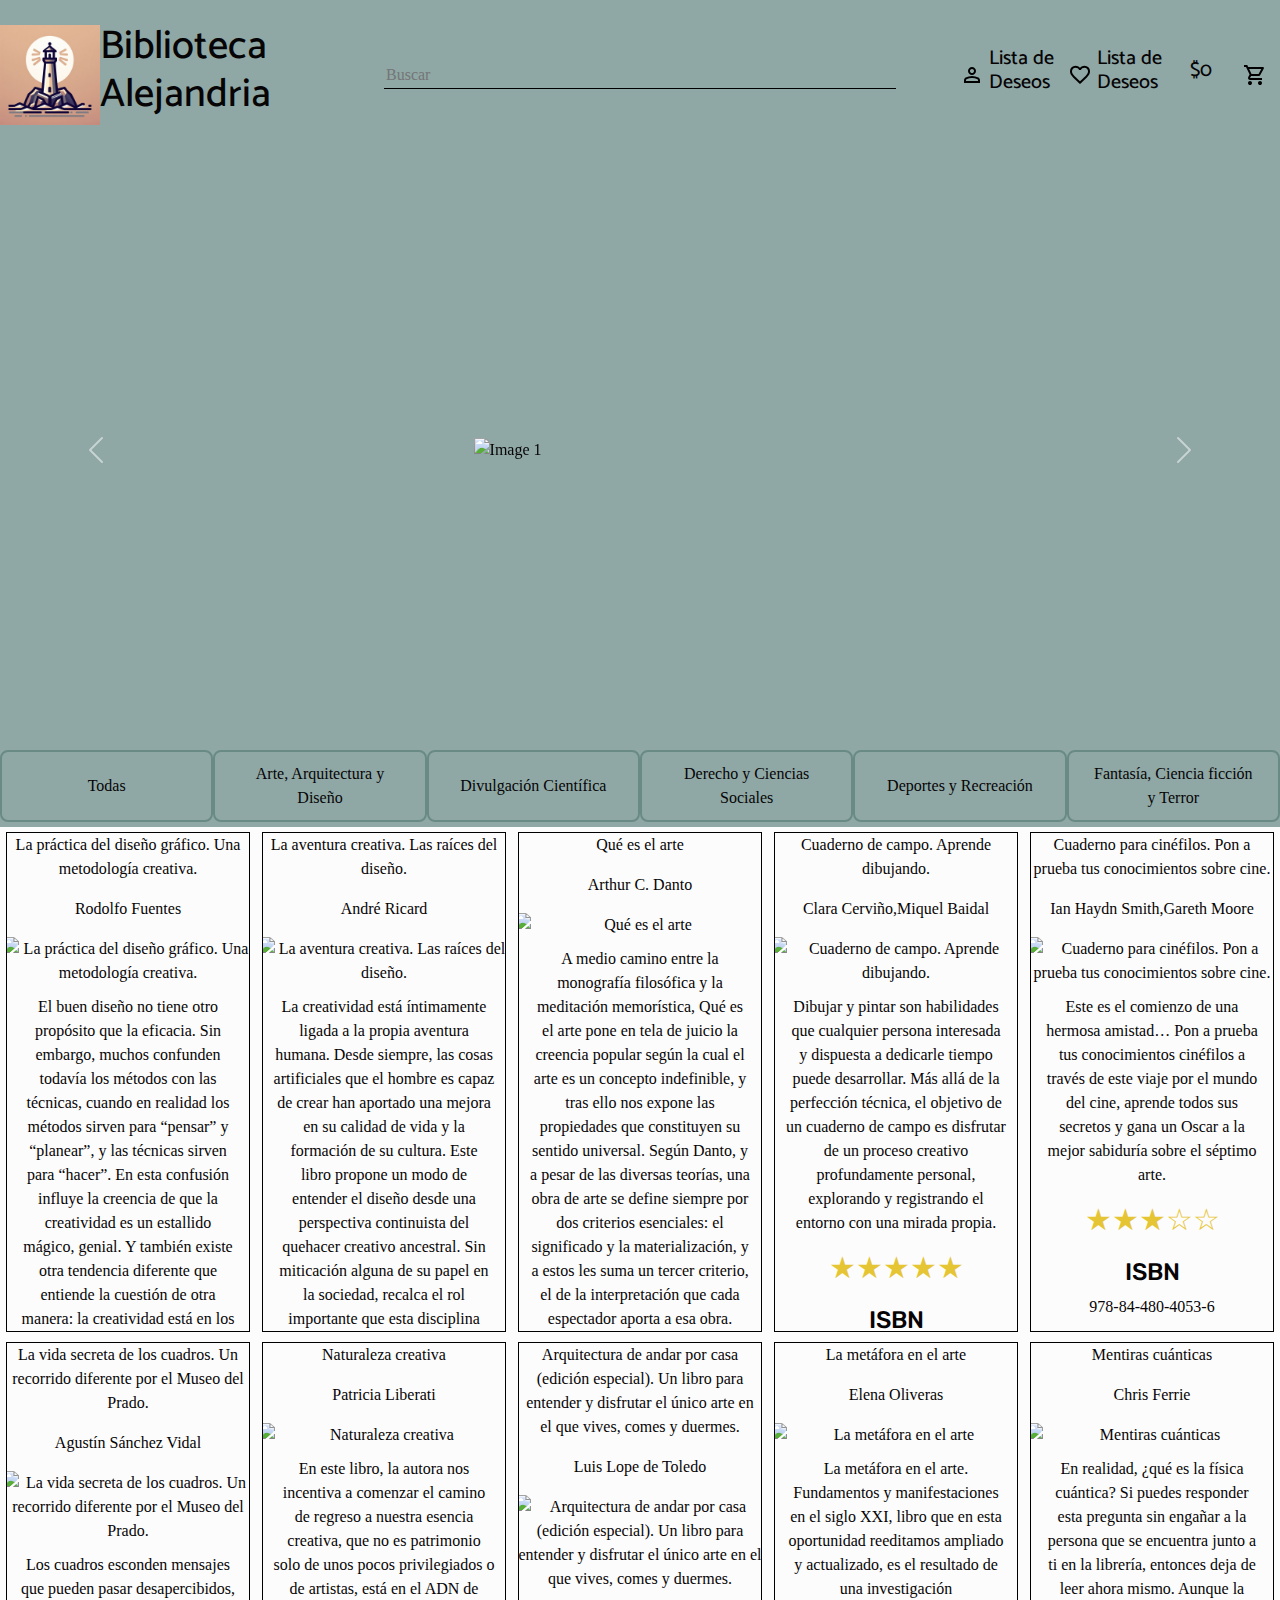
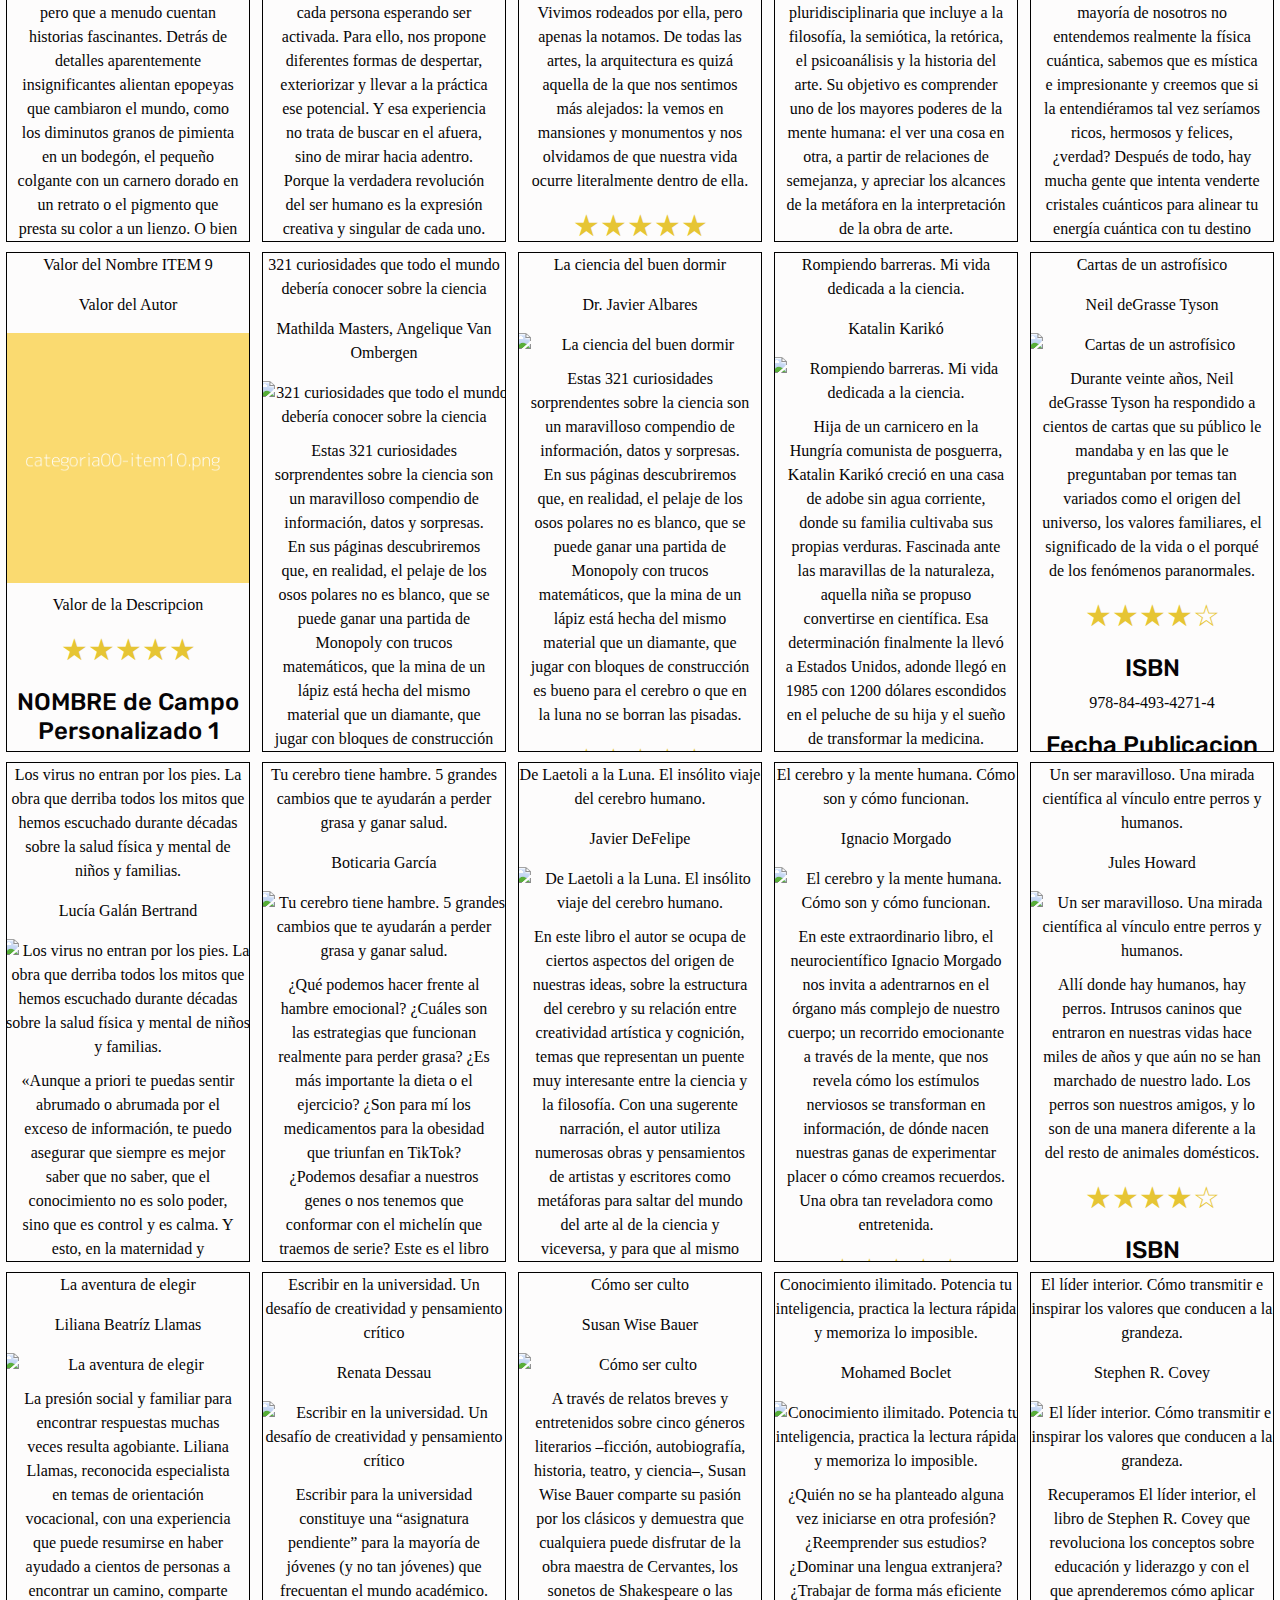
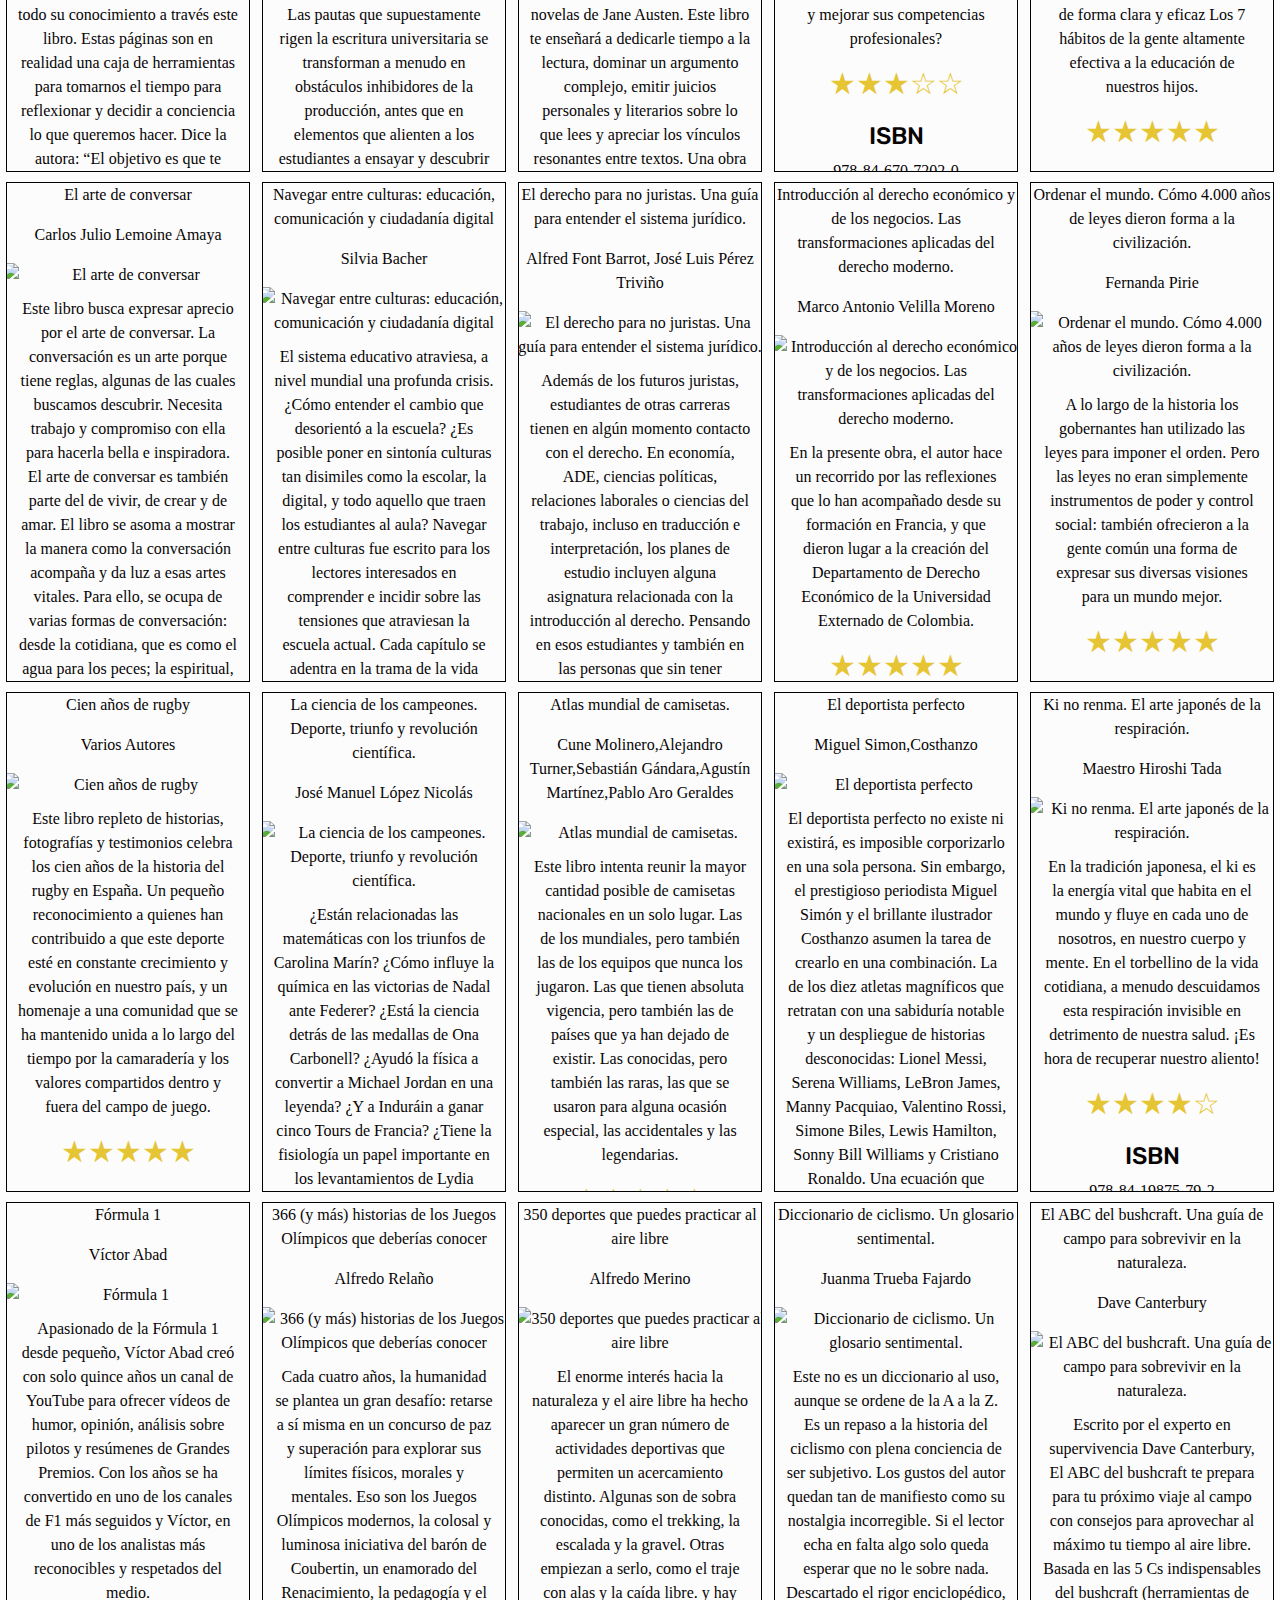
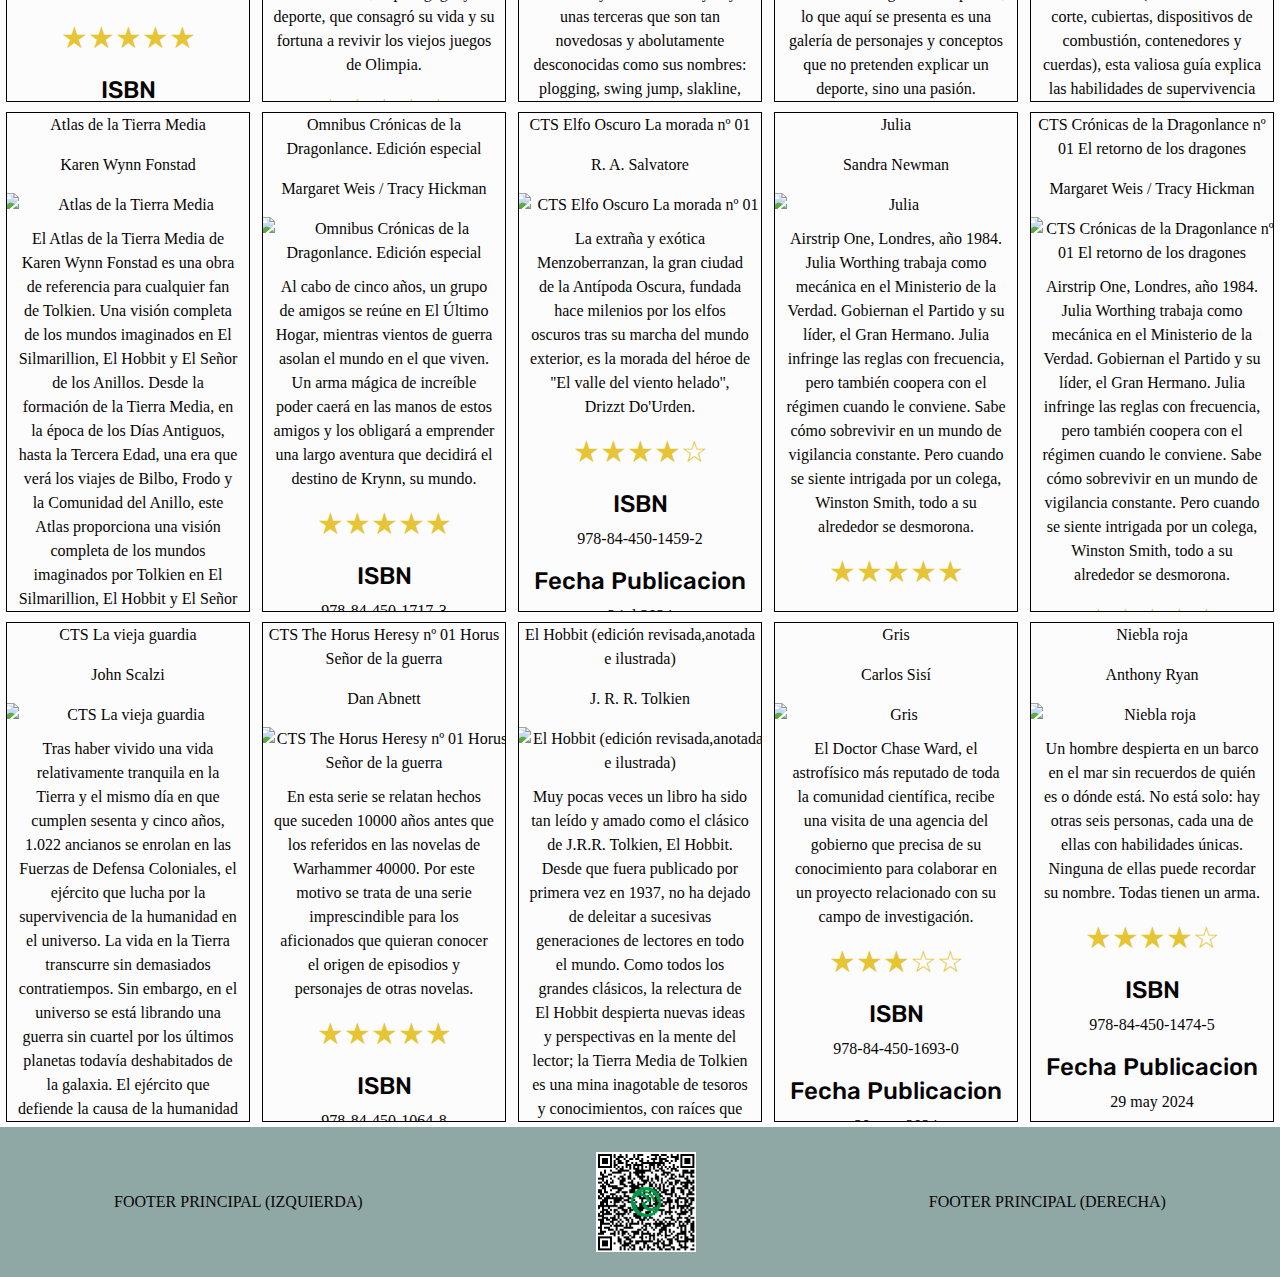
==== commit cbacc14b: "se agregan las estrellas para mostrar la calificacion de los libros, se agrega la seccion todas, se " ====
--- a/index.html
+++ b/index.html
@@ -55,6 +55,7 @@
 
    <main>
       <nav id="barra-navegacion">
+         <a href="#" id="tab-categoria-0" class="tab-categoria">Todas</a>
          <a href="#" id="tab-categoria-1" class="tab-categoria">Arte, Arquitectura y Diseño</a>
          <a href="#" id="tab-categoria-2" class="tab-categoria">Divulgación Científica</a>
          <a href="#" id="tab-categoria-3" class="tab-categoria">Derecho y Ciencias Sociales</a>
--- a/css/estilo-principal.css
+++ b/css/estilo-principal.css
@@ -1,4 +1,4 @@
-﻿@import url("_core/css/temas_colores_fuentes.css");
+﻿
 
 @font-face {
    /* Fuente para titulos y contenido de importancia dentro de la web */
@@ -43,6 +43,10 @@
    border: solid 1px black;
    margin-top: 5px;
    margin-bottom: 5px;
+   height: 500px;
+   overflow: hidden;
+   transition: max-height 0.5s ease; 
+   position: relative; 
 }
 
 .header-articulo {
@@ -53,10 +57,14 @@
 }
 
 .detalle-articulo {
-   display: flex;
    flex-direction: column;
    align-items: center;
    text-align: center;
+}
+
+
+.articulo-categoria:active {
+   height: auto;
 }
 
 .item-valor-nombre {
@@ -69,6 +77,8 @@
 
 .item-valor-descripcion {
    font-family: 'cormorantInfant';
+   margin: 10px;
+
 }
 
 .item-valor-rating {
--- a/css/estilo-comun.css
+++ b/css/estilo-comun.css
@@ -151,4 +151,9 @@
     align-items: center;
     justify-content: center;
     text-align: center;
+}
+
+.estrellasIcono{
+    color: #E6C534;
+    font-size: 30px;
 }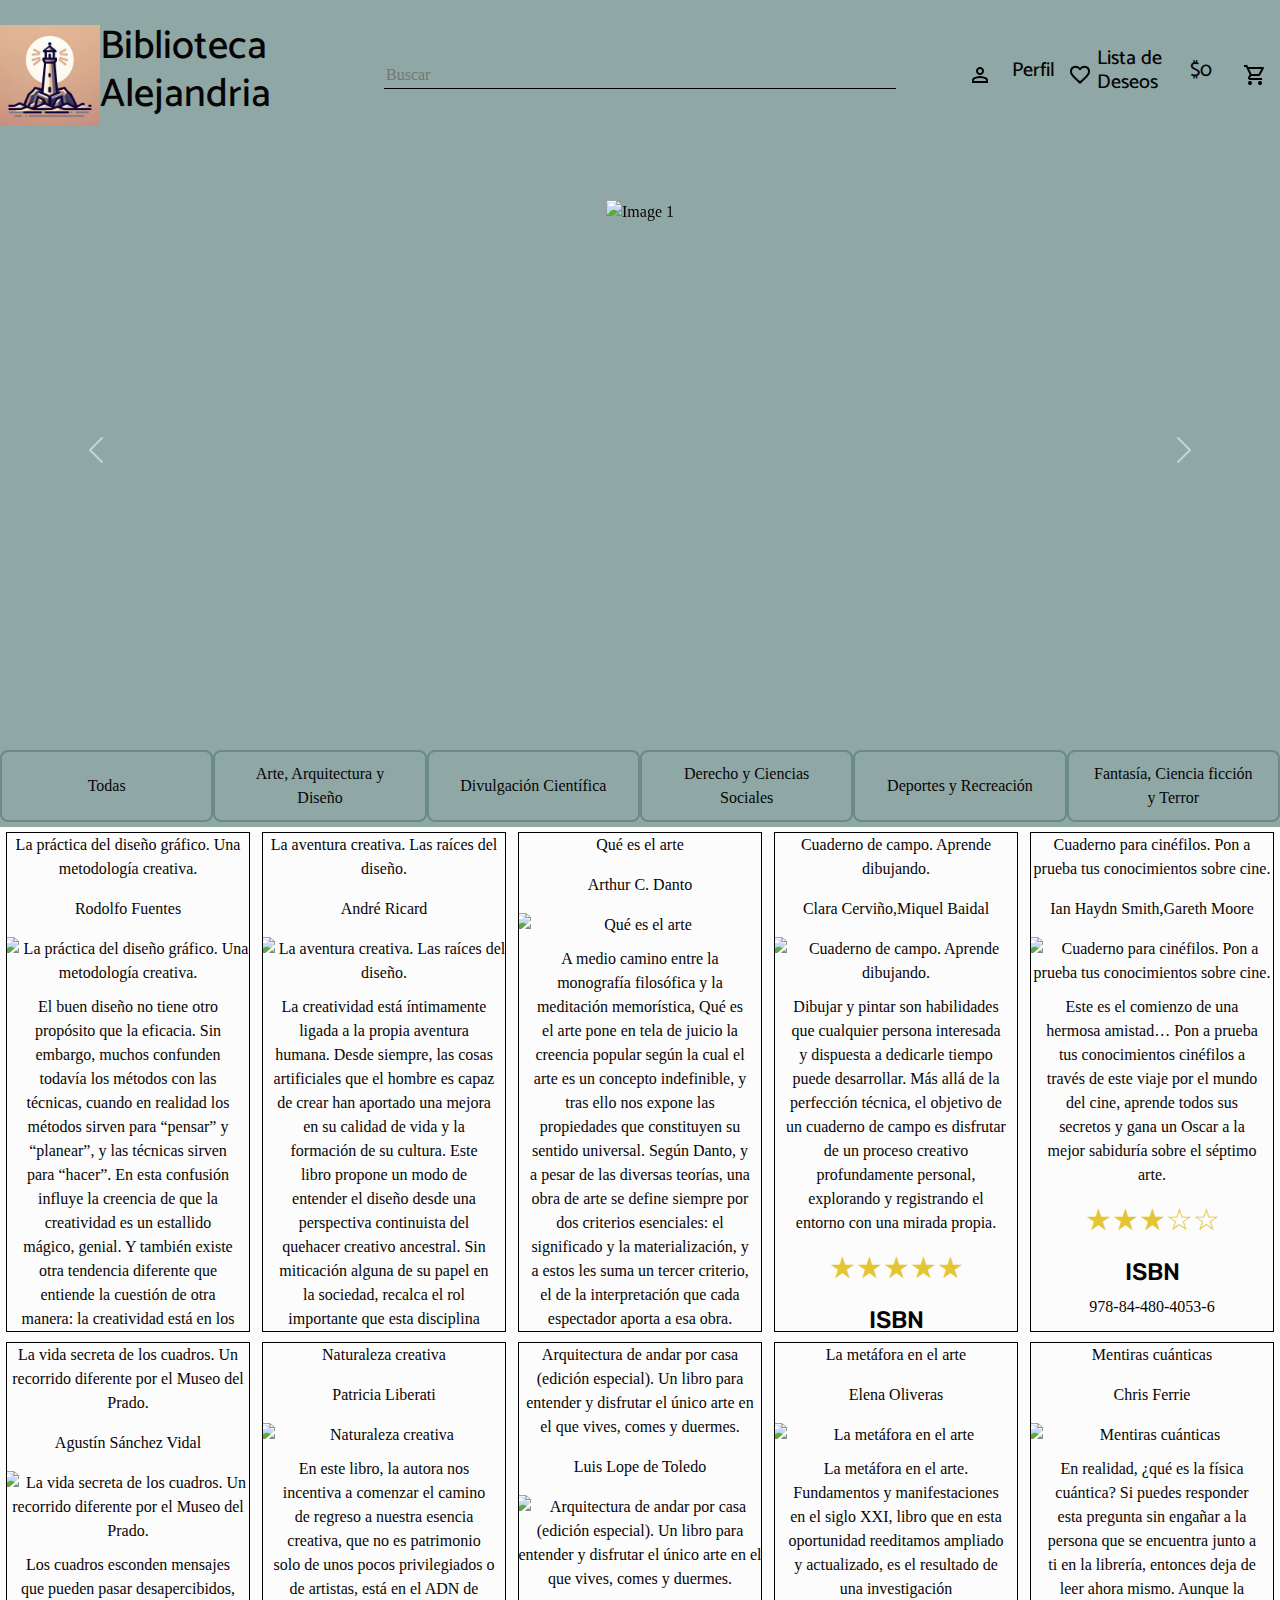
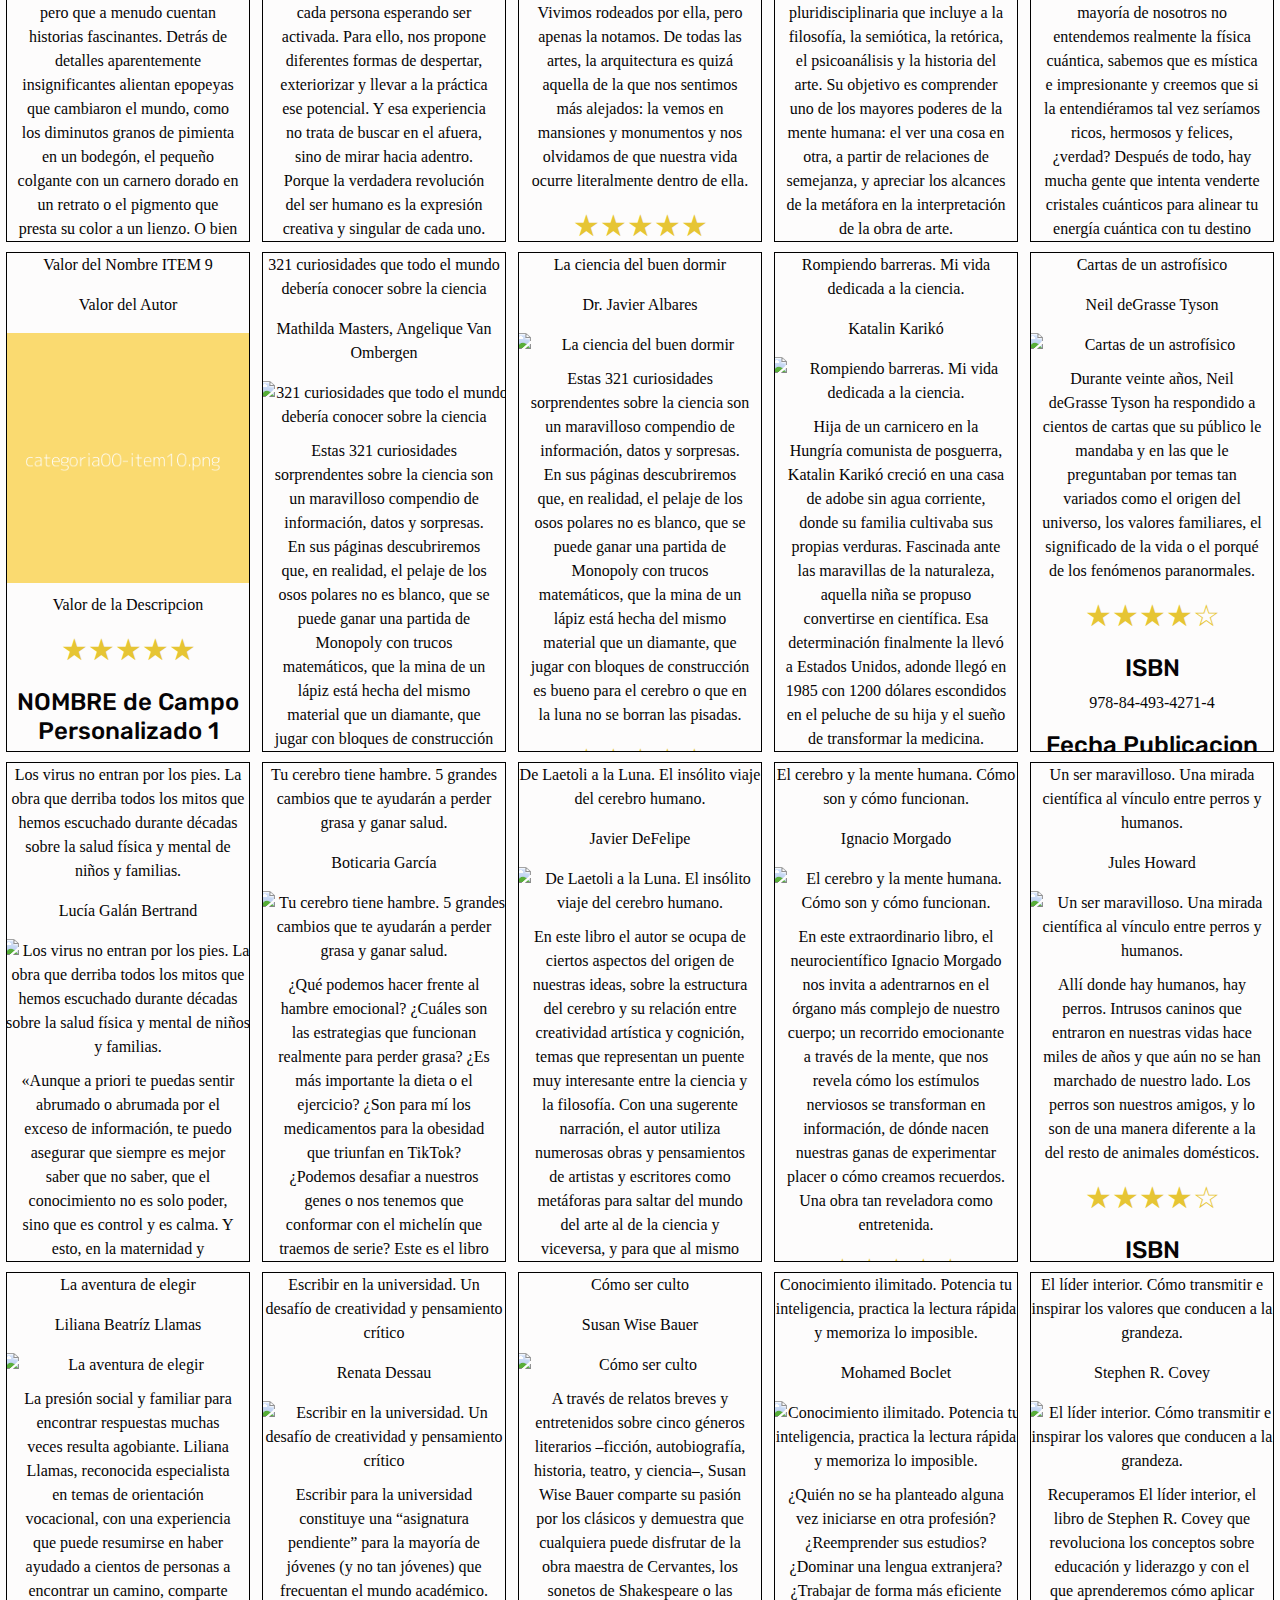
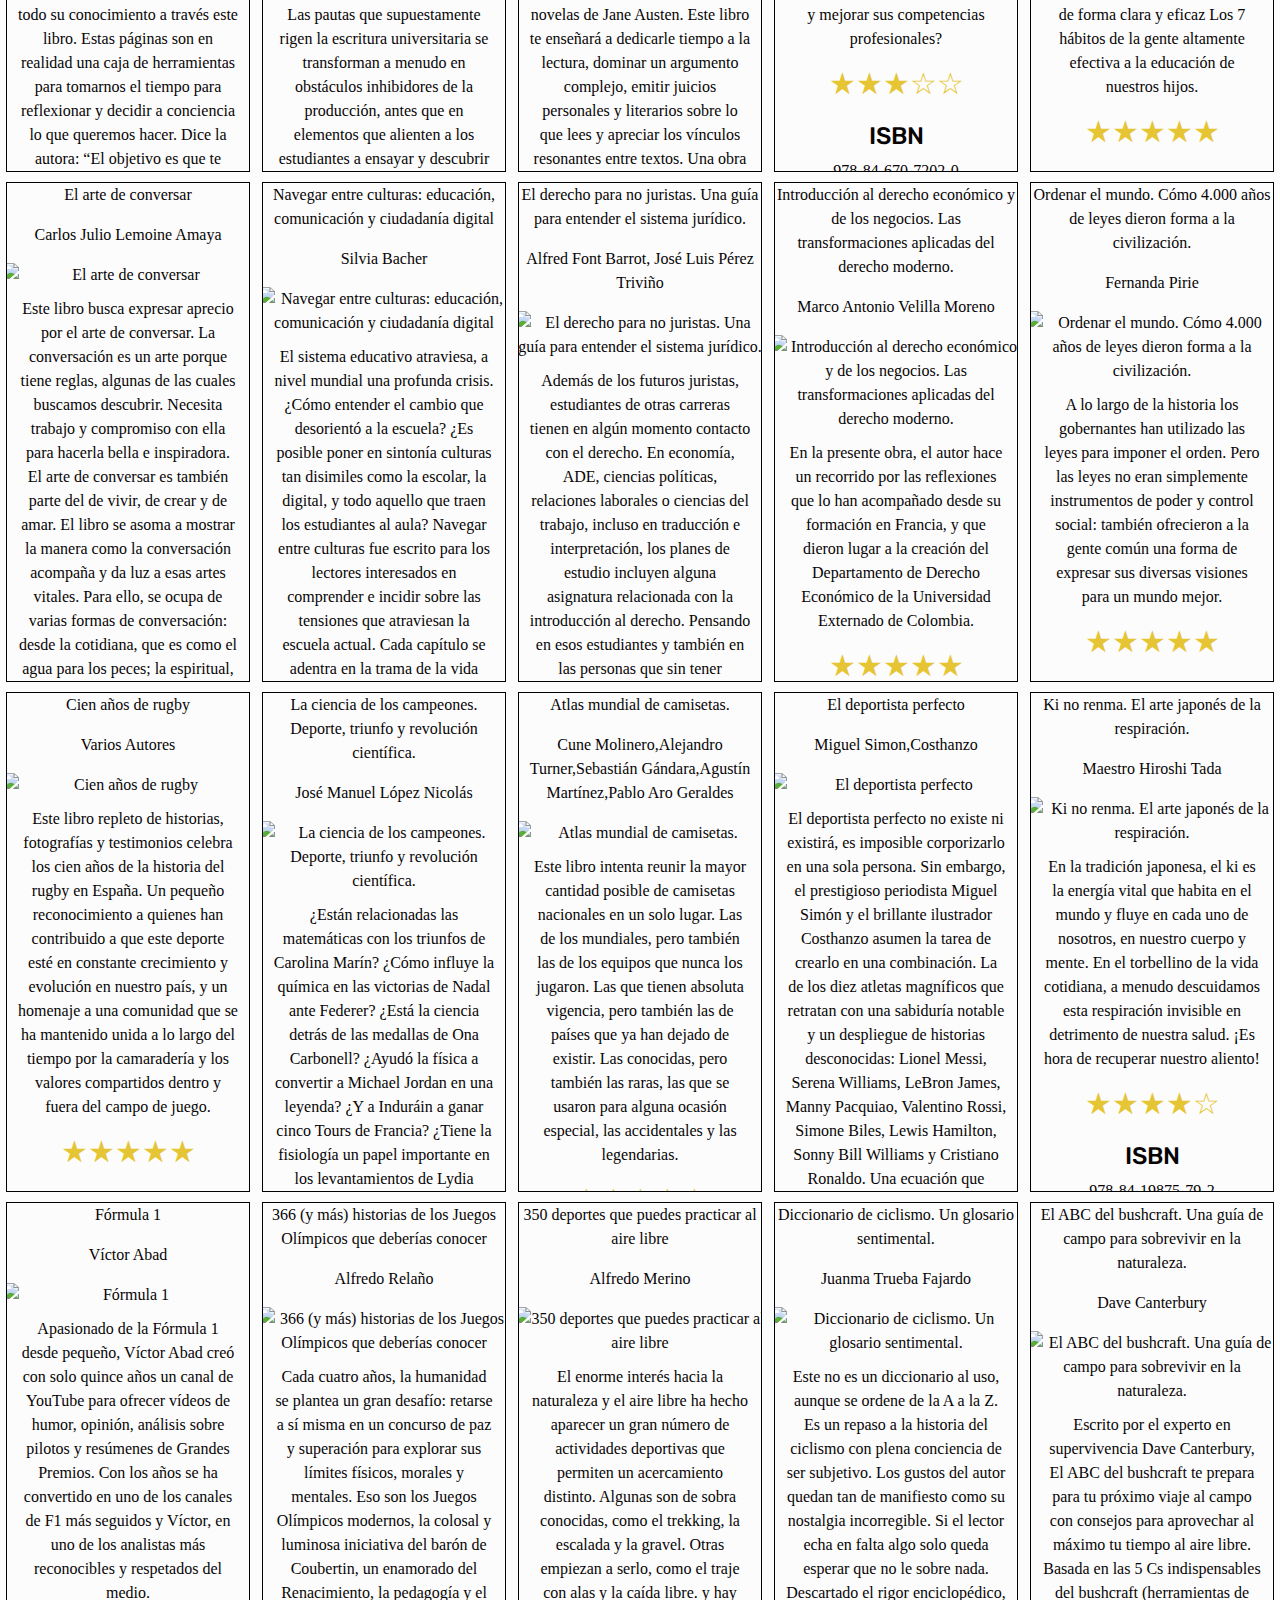
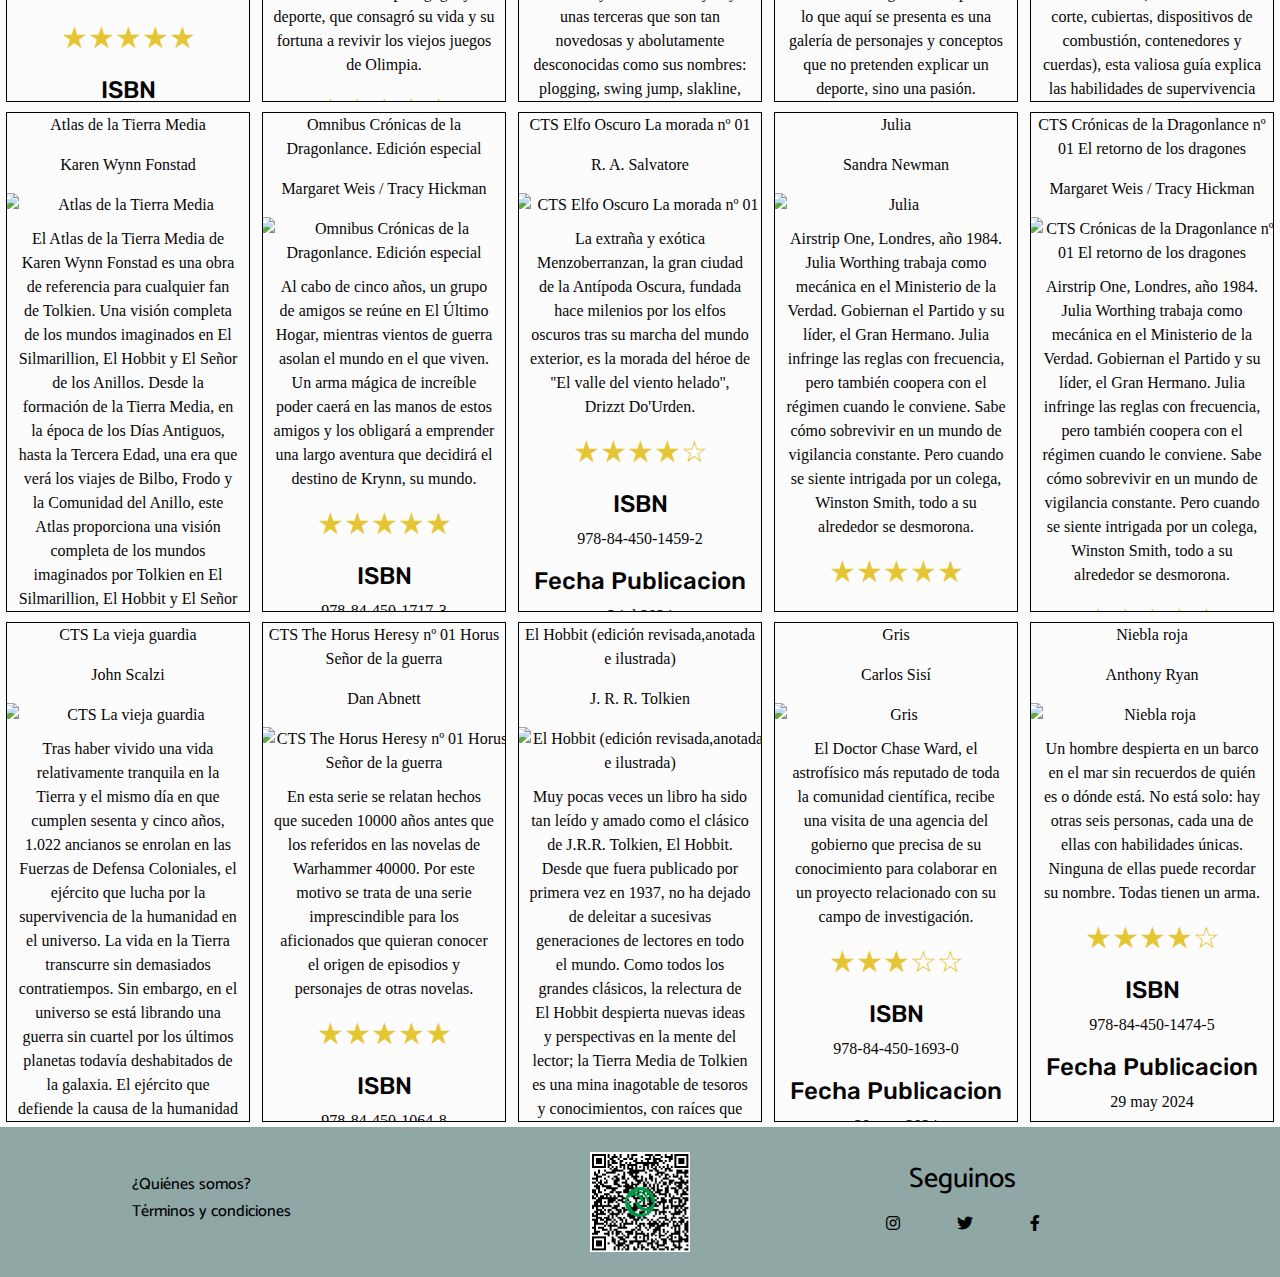
==== commit 0137f027: "barra de busqueda, detalles de estilos, carga de categoria todas" ====
--- a/index.html
+++ b/index.html
@@ -10,6 +10,8 @@
    <link rel="stylesheet" href="css/estilo-principal.css">
    <link rel="stylesheet" href="_core/css/temas_colores_fuentes.css">
    <link rel="stylesheet" href="css/estilo-comun.css">
+   <link rel="stylesheet" href="https://cdnjs.cloudflare.com/ajax/libs/font-awesome/6.0.0-beta3/css/all.min.css">
+
 </head>
 
 <body>
@@ -26,7 +28,7 @@
          <section class="iconos-header">
             <div class="iconos-header">
                <img src="./assets/img/user.svg" alt="">
-               <h5>Lista de Deseos</h5>
+               <h5>Perfil</h5>
             </div>
             <div class="iconos-header">
                <img src="./assets/img/fav.svg" alt="">
@@ -293,9 +295,23 @@
    </main>
 
    <footer id="footer-principal">
-      <div id="footer-principal-izquierda">FOOTER PRINCIPAL (IZQUIERDA)</div>
+      <div id="footer-principal-izquierda">
+         <div class="div-footer-izquierda">
+            <h6>¿Quiénes somos?</h6>
+            <h6>Términos y condiciones</h6>
+         </div>
+      </div>
       <div id="footer-principal-centro"><img id="qr-code" src="assets/img/qr.png" /></div>
-      <div id="footer-principal-derecha">FOOTER PRINCIPAL (DERECHA)</section>
+      <div id="footer-principal-derecha">
+         <div class="contenedor-footer-derecha">
+            <h3 class="texto-footer-derecha">Seguinos</h3>   
+            <div class="contenedor-rs-footer-derecha">
+               <a href="https://www.instagram.com/"><i class="fa-brands fa-instagram"></i></a>
+               <a href="https://www.twitter.com/"><i class="fa-brands fa-twitter"></i></a>
+               <a href="https://www.instagram.com/"><i class="fa-brands fa-facebook-f"></i></a>
+            </div>
+         </div>
+      </div>
    </footer>
 
    <!-- NO MODIFICAR: realiza la carga de datos -->
--- a/css/estilo-comun.css
+++ b/css/estilo-comun.css
@@ -54,8 +54,8 @@
 }
 
 .imgCarrusel {
-    width: 26%;
-    height: auto;
+    width: auto;
+    height: 500px;
     display: flex;
     justify-content: center;
     align-items: center;
@@ -68,14 +68,14 @@
 }
 
 .carousel-item {
-    display: none; /* Oculta todas las imágenes */
-    width: 100%; /* Ocupa el 100% del contenedor */
-    height: 600px; /* Ajusta la altura según sea necesario */
-    object-fit: cover; /* Mantiene la proporción de la imagen */
+    display: none; 
+    width: 100%; 
+    height: 600px; 
+    object-fit: cover; 
 }
 
 .carousel-item.active {
-    display: block; /* Muestra solo la imagen activa */
+    display: block; 
     display: flex;
     justify-content: center;
     align-items: center;
@@ -132,11 +132,26 @@
     gap: 5px;
 }
 
+
+#footer-principal {
+    background-color: var(--light-color-acento-3);
+    /* background-color: var(--dark-color-acento-2); */
+    color: var(--light-color-texto);
+    /* color: var(--dark-color-texto); */
+    font-family: 'catamaran';
+    display: flex;
+    justify-content: space-around;
+    width: 100%;
+    height: 150px;
+    gap: 5px;
+}
+
 #footer-principal-izquierda {
     display: flex;
     align-items: center;
     justify-content: center;
     text-align: center;
+    width: 33%;
 }
 
 #footer-principal-centro {
@@ -144,6 +159,7 @@
     align-items: center;
     justify-content: center;
     text-align: center;
+    width: 33%;
 }
 
 #footer-principal-derecha {
@@ -151,7 +167,33 @@
     align-items: center;
     justify-content: center;
     text-align: center;
-}
+    color: black;
+    width: 33%;
+}
+
+.fa-brands {
+    margin: 10px;
+    color: black;
+}
+
+.div-footer-izquierda {
+    text-align: start;
+}
+
+.contenedor-footer-derecha {
+    width: 100%;
+}
+
+.texto-footer-derecha {
+    width: 50%;
+}
+
+.contenedor-rs-footer-derecha {
+    width: 50%;
+    display: flex;
+    justify-content: space-around;
+}
+
 
 .estrellasIcono{
     color: #E6C534;
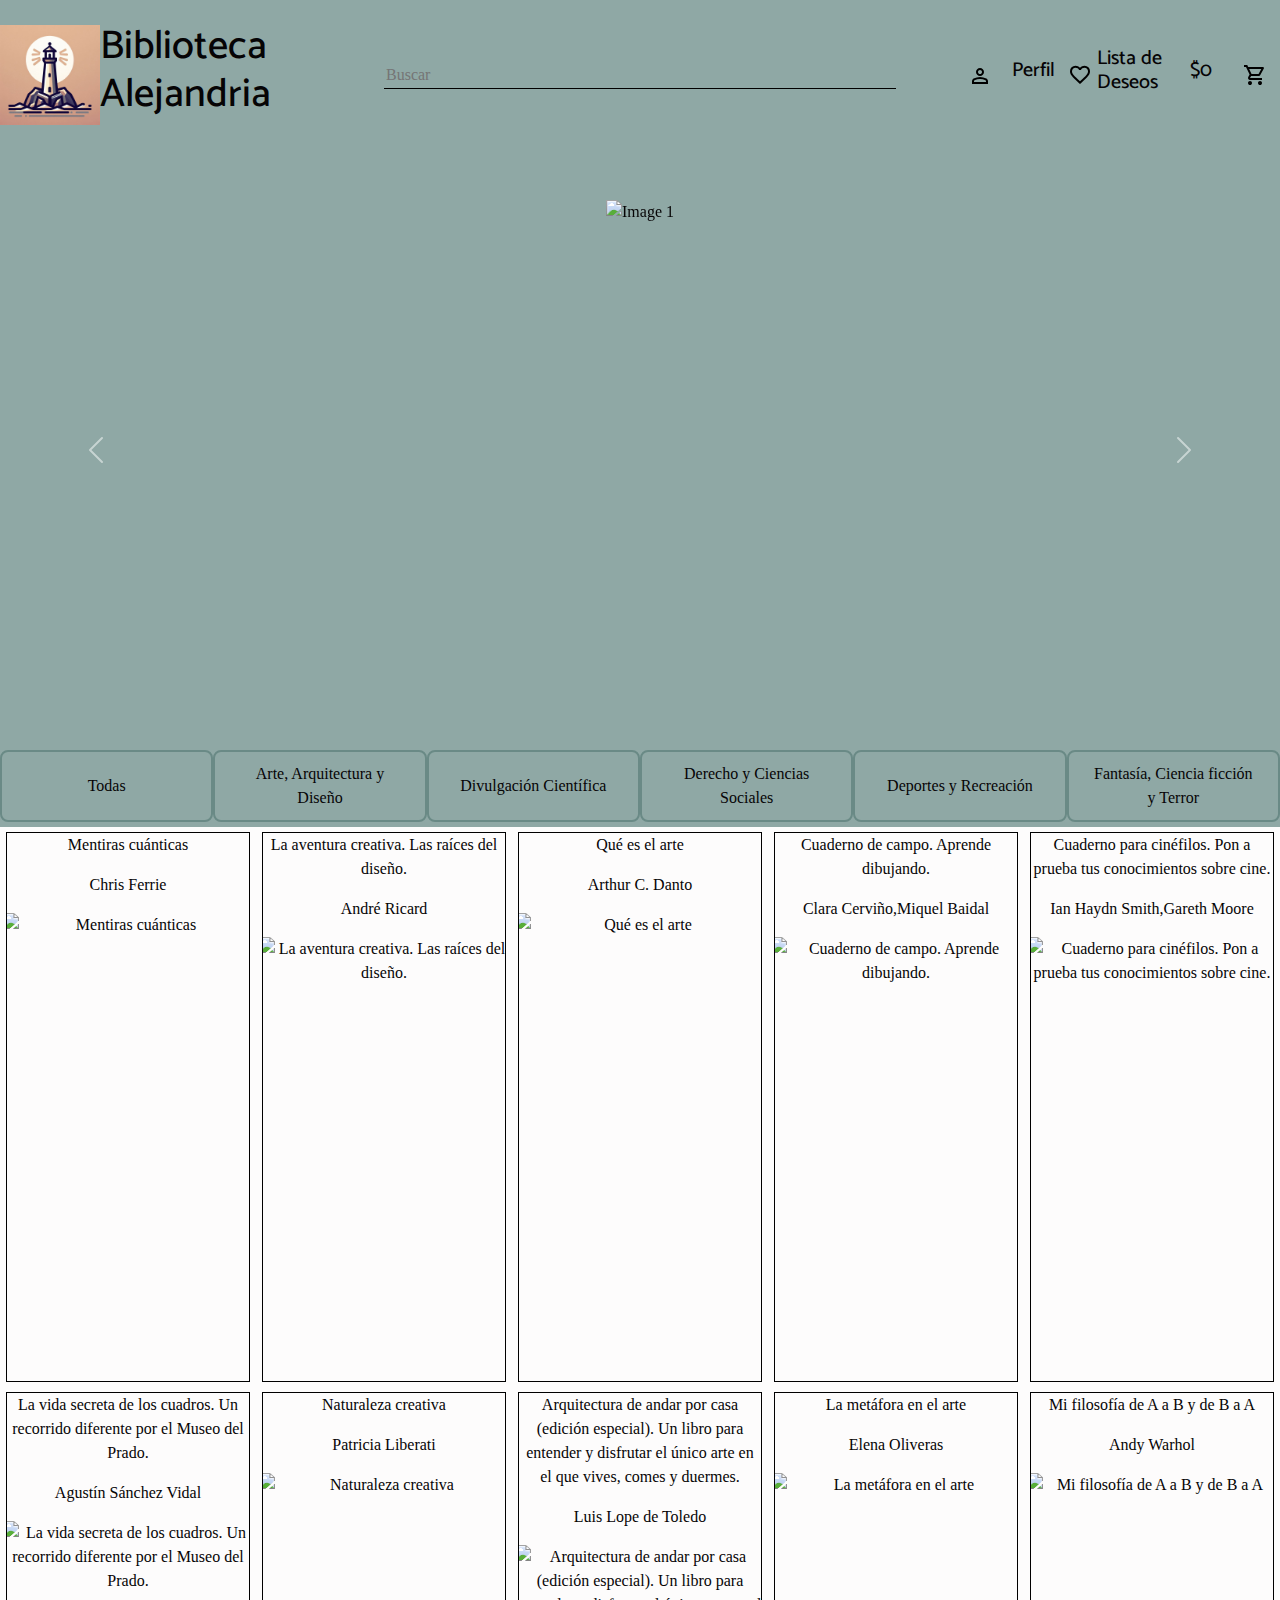
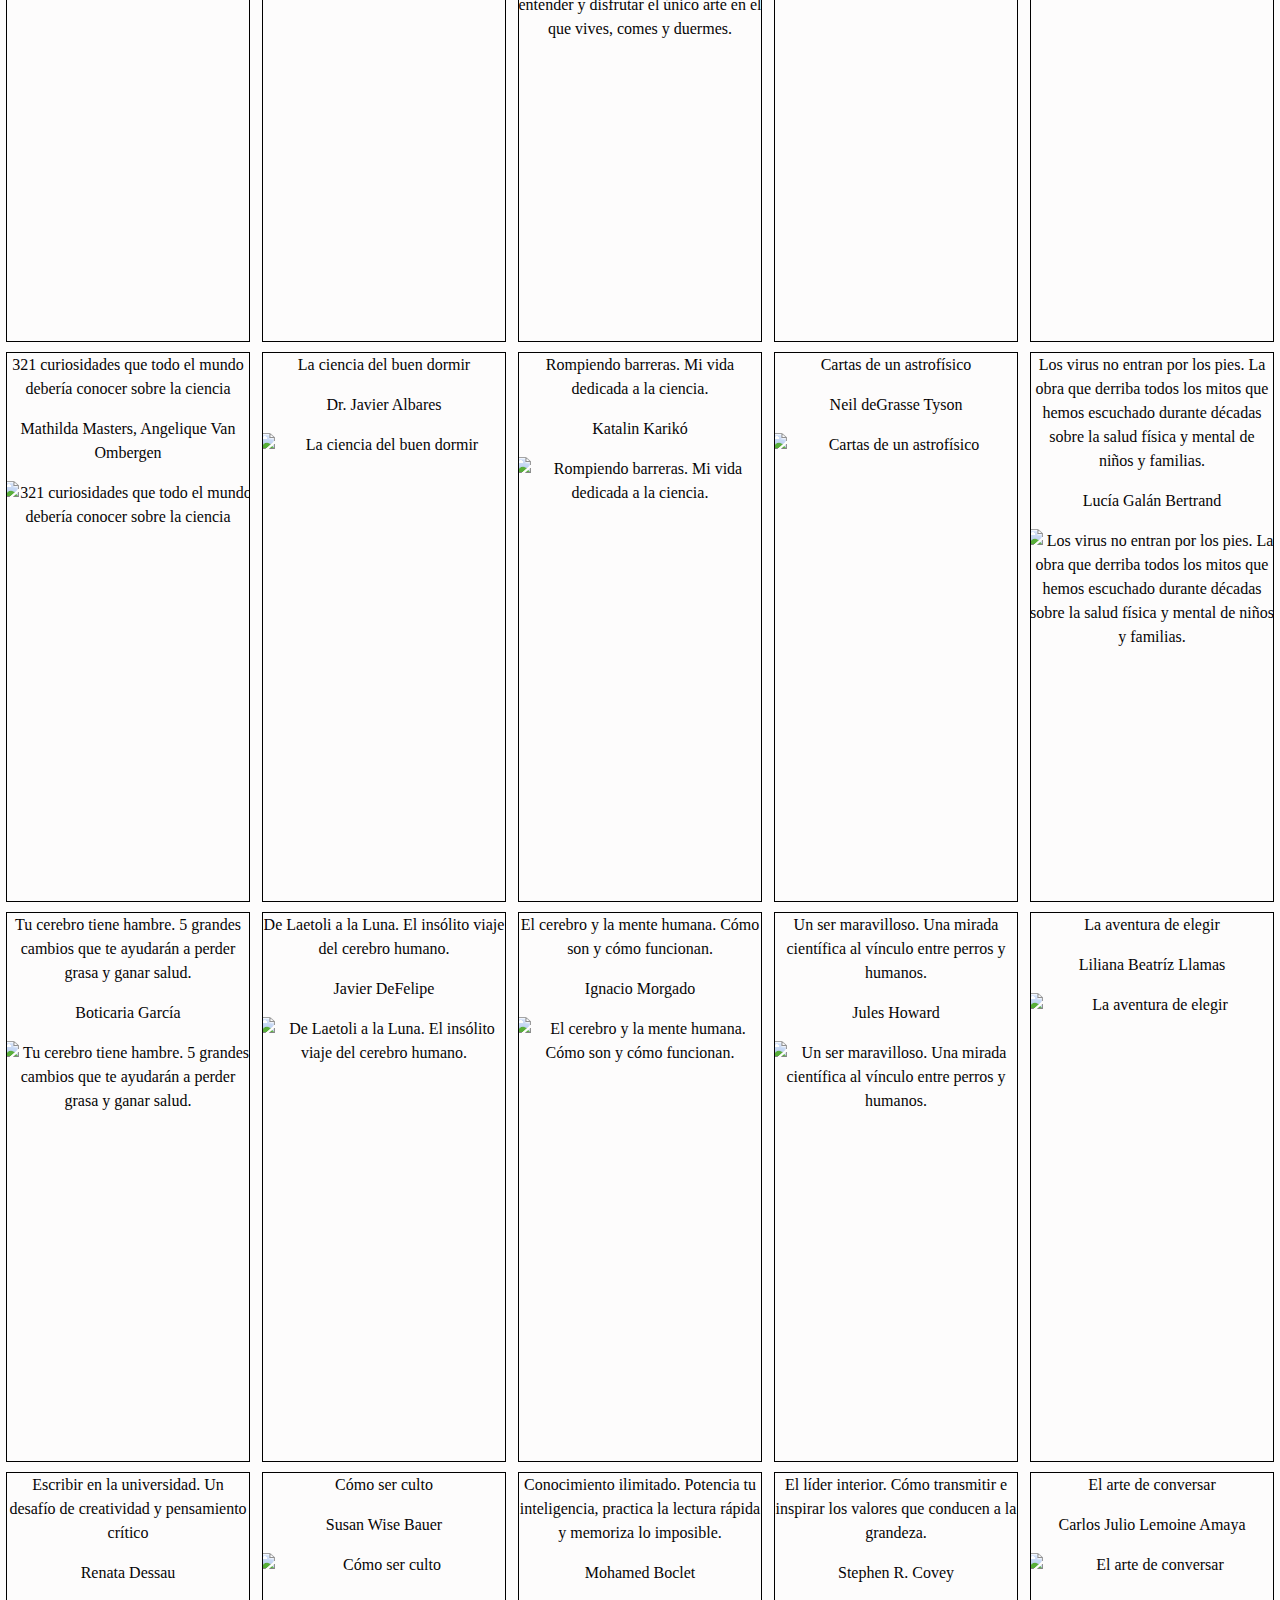
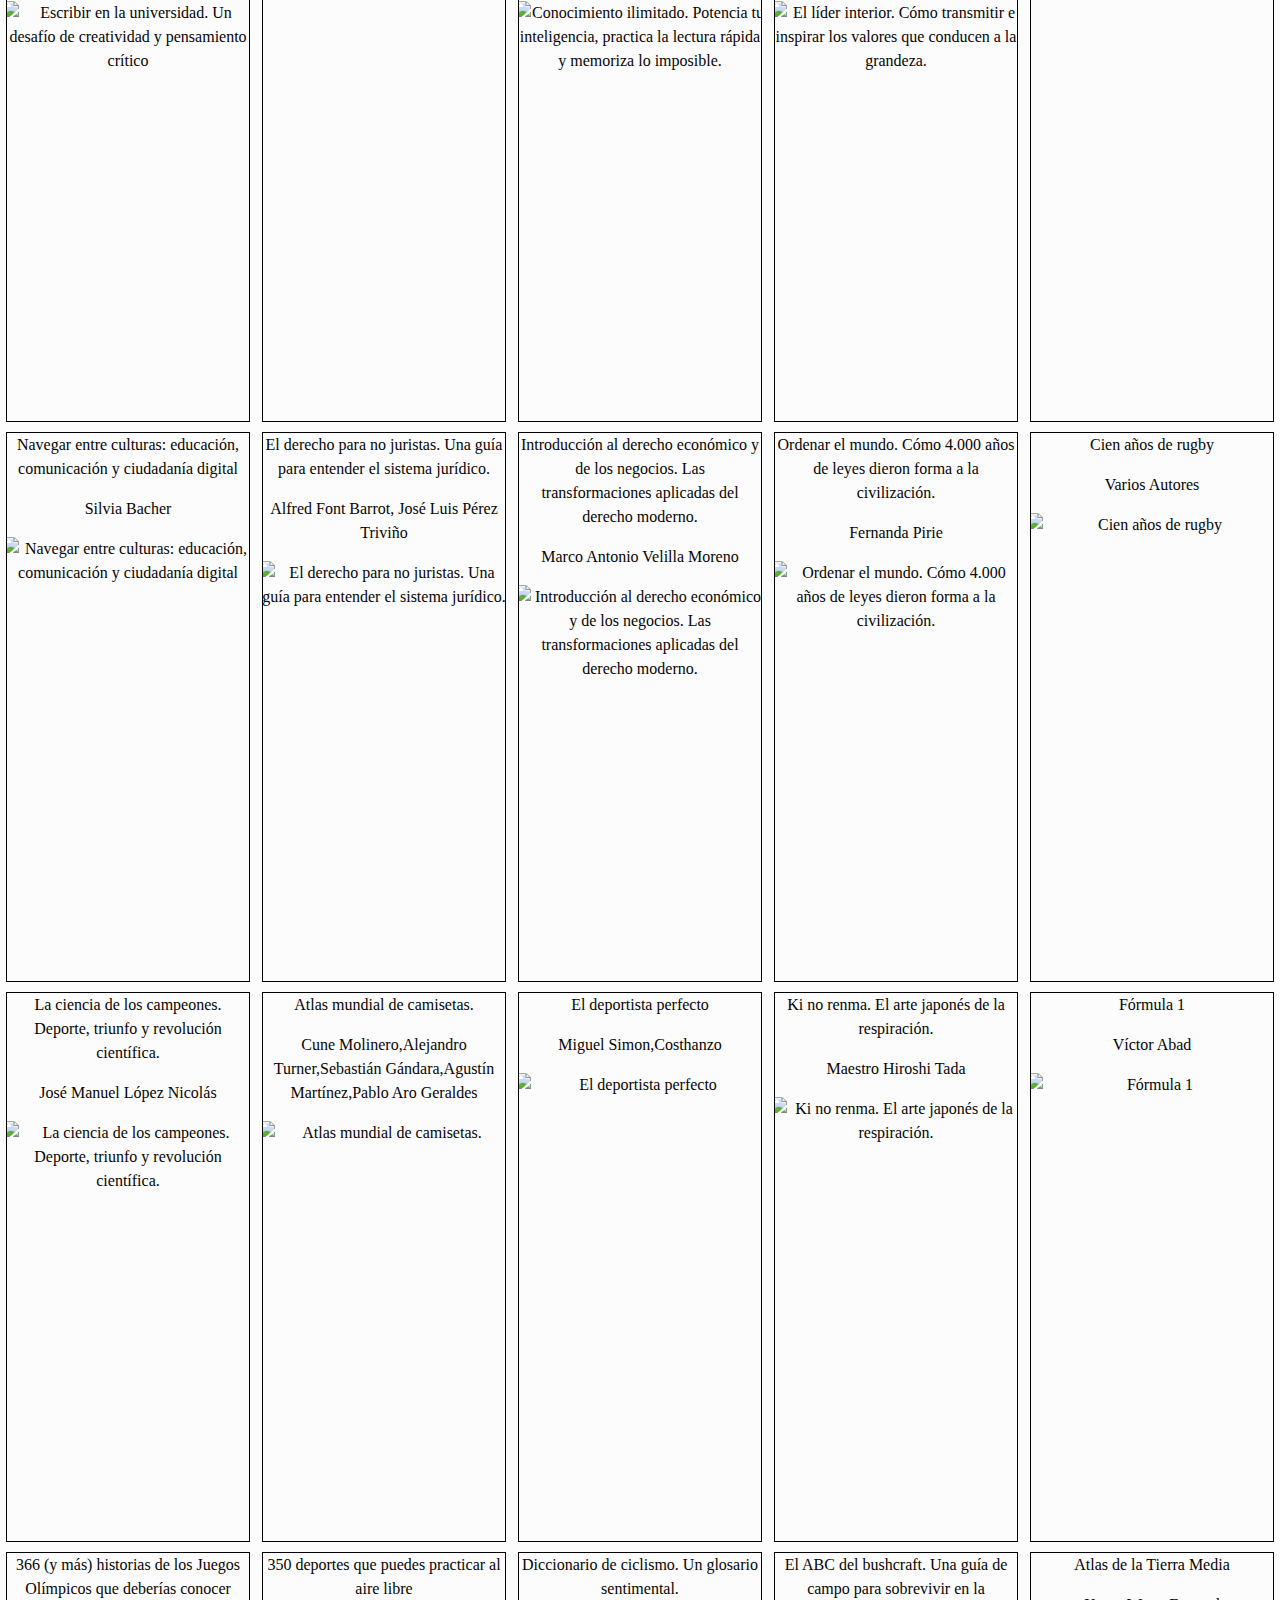
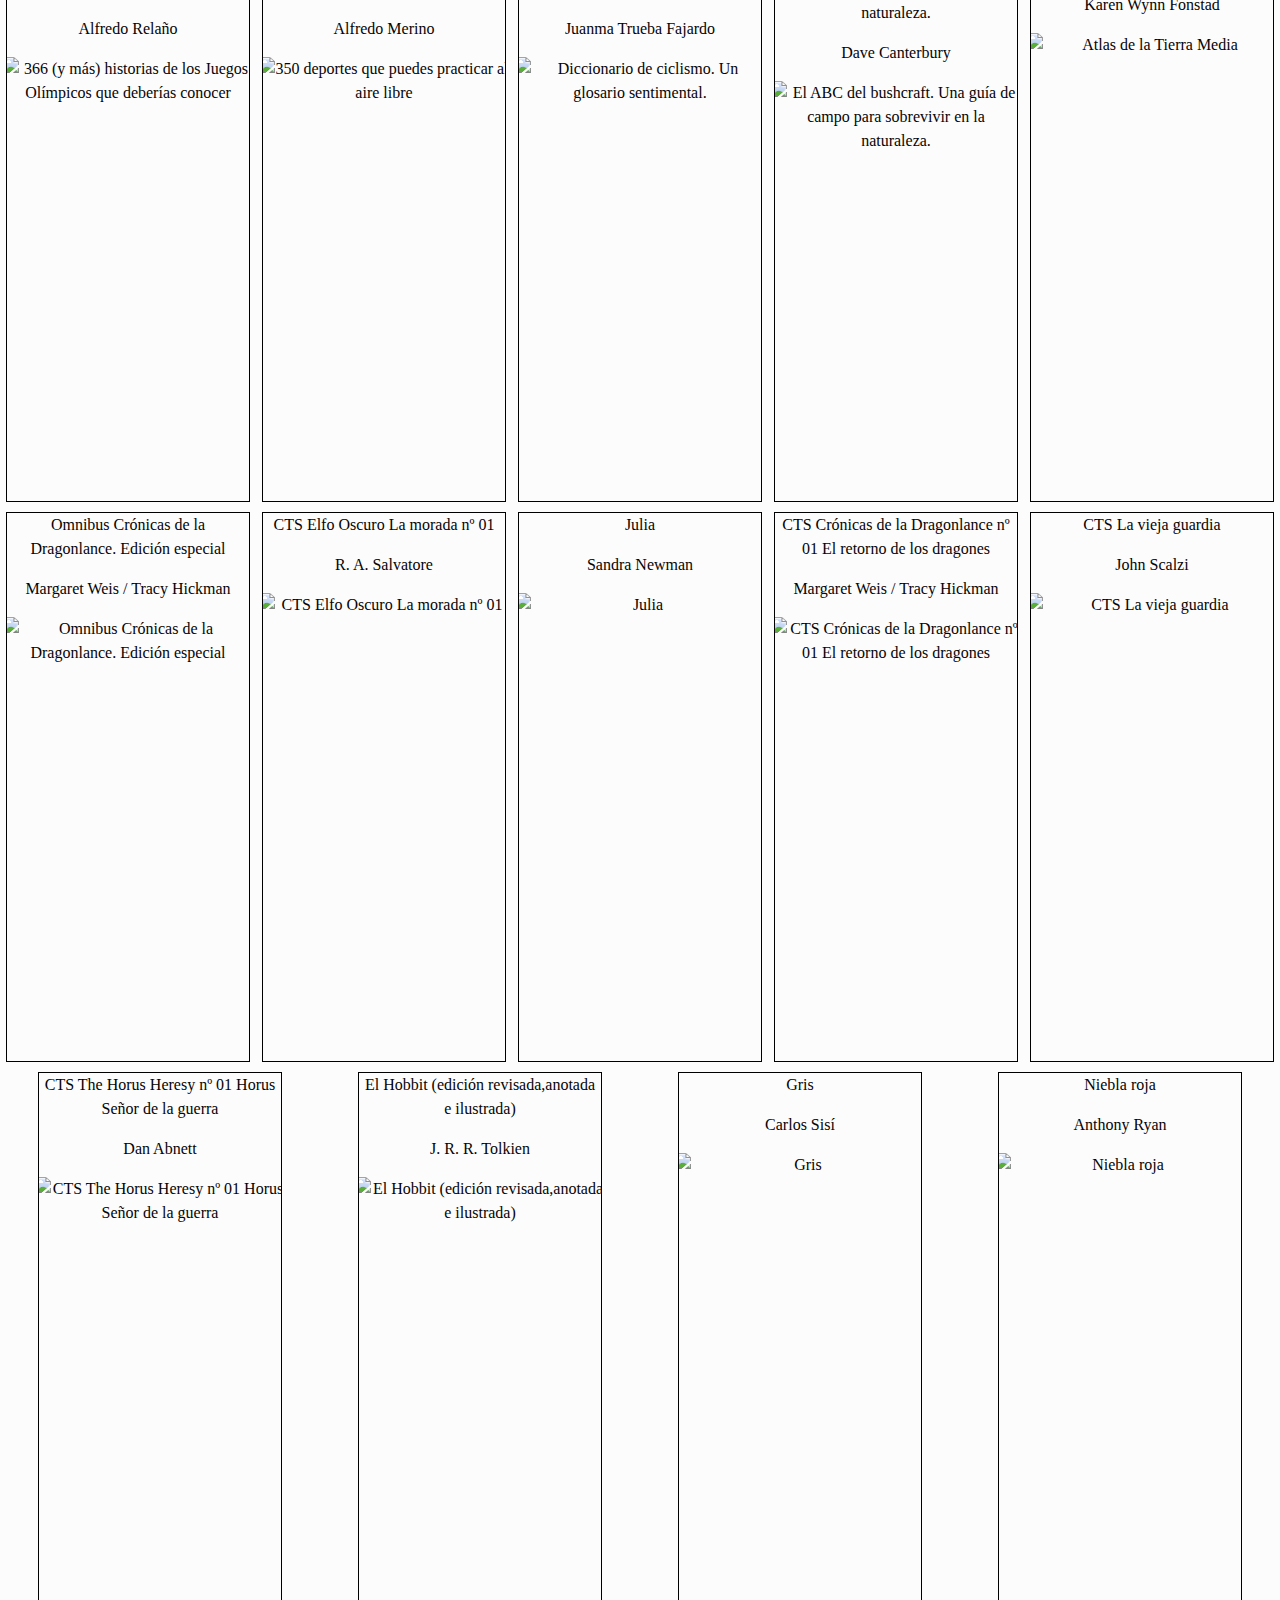
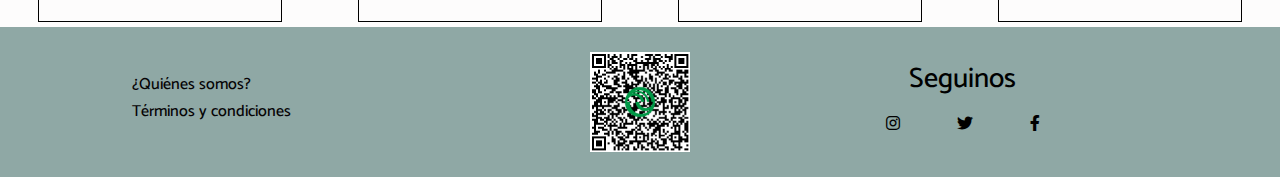
==== commit dd87329a: "final" ====
--- a/index.html
+++ b/index.html
@@ -27,7 +27,7 @@
          </section>
          <section class="iconos-header">
             <div class="iconos-header">
-               <img src="./assets/img/user.svg" alt="">
+               <a href="./html/datos-personales.html"><img src="./assets/img/user.svg" alt=""></a>
                <h5>Perfil</h5>
             </div>
             <div class="iconos-header">
--- a/css/estilo-principal.css
+++ b/css/estilo-principal.css
@@ -43,10 +43,15 @@
    border: solid 1px black;
    margin-top: 5px;
    margin-bottom: 5px;
-   height: 500px;
+   height: auto;
+   max-height: 550px; 
    overflow: hidden;
-   transition: max-height 0.5s ease; 
-   position: relative; 
+   transition: max-height 0.5s ease;
+   position: relative;
+}
+
+.articulo-categoria:hover {
+   max-height: 1500px;
 }
 
 .header-articulo {
@@ -56,15 +61,36 @@
    text-align: center;
 }
 
+.item-valor-descripcion {
+   opacity: 0;
+   transition: opacity 0.5s ease;
+}
+
+.item-valor-rating {
+   opacity: 0;
+   transition: opacity 0.5s ease;
+}
+
 .detalle-articulo {
+   display: flex;
    flex-direction: column;
    align-items: center;
    text-align: center;
+   opacity: 0;
+   transition: opacity 0.5s ease;
 }
 
+/* Mostrar los detalles al hacer hover */
+.articulo-categoria:hover .detalle-articulo {
+   opacity: 1;
+}
 
-.articulo-categoria:active {
-   height: auto;
+.articulo-categoria:hover .item-valor-descripcion {
+   opacity: 1;
+}
+
+.articulo-categoria:hover .item-valor-rating {
+   opacity: 1;
 }
 
 .item-valor-nombre {
